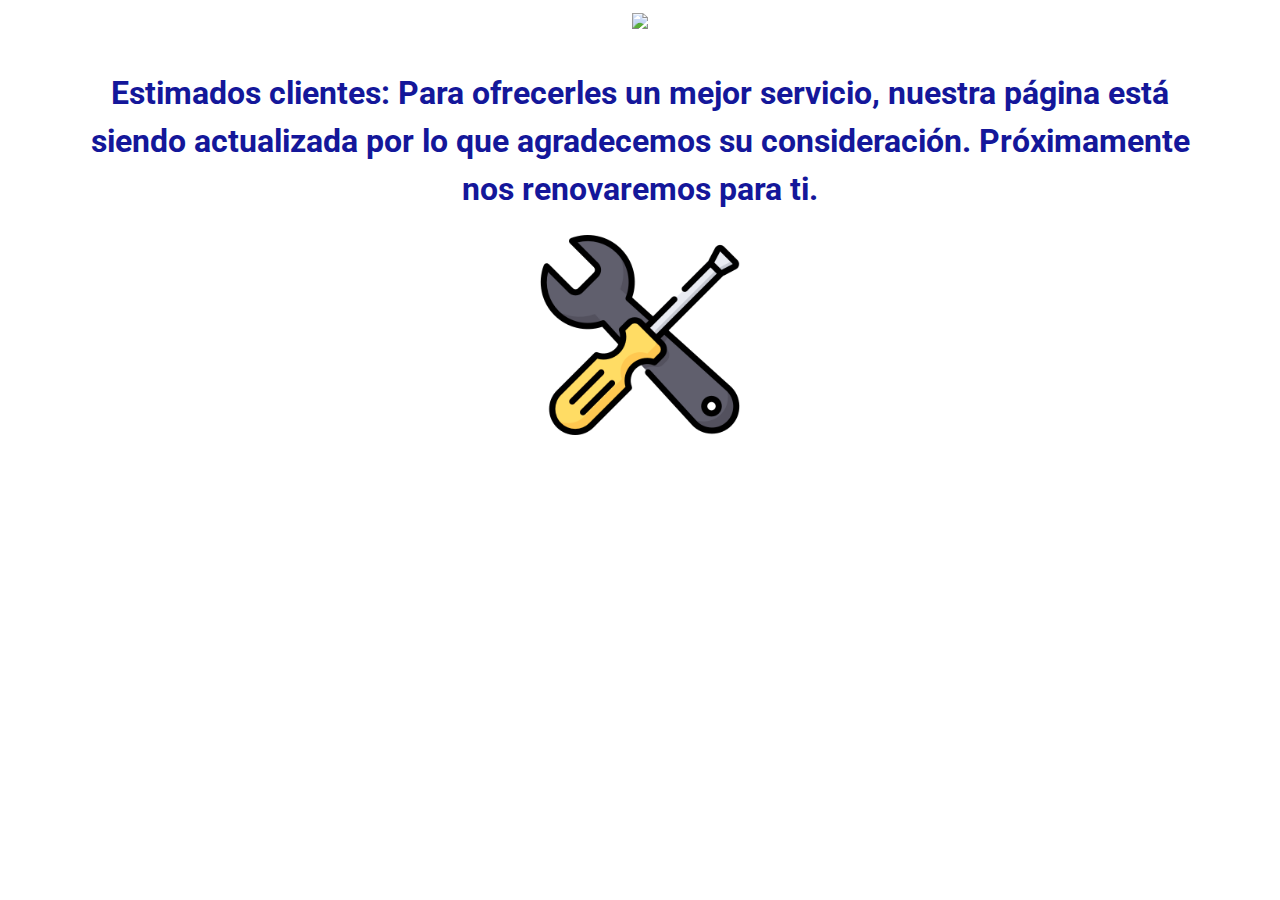
==== index.html @ 92d1f9e2 "habilitar pagina en construccion" ====
<!DOCTYPE html>
<html lang="en">
<head>
    <meta charset="UTF-8">
    <meta http-equiv="X-UA-Compatible" content="IE=edge">
    <meta name="viewport" content="width=device-width, initial-scale=1.0">
    <link rel="stylesheet" href="https://cdnjs.cloudflare.com/ajax/libs/normalize/7.0.0/normalize.min.css">

    <link rel="stylesheet" href="https://use.fontawesome.com/releases/v5.15.2/css/all.css"
        integrity="sha384-vSIIfh2YWi9wW0r9iZe7RJPrKwp6bG+s9QZMoITbCckVJqGCCRhc+ccxNcdpHuYu" crossorigin="anonymous">
    <link rel="preconnect" href="https://fonts.gstatic.com">
    <link href="https://fonts.googleapis.com/css2?family=Charmonman&family=Roboto:wght@100;300;400;900&display=swap"
        rel="stylesheet">
    <link rel="stylesheet" href="css/styles.css">
    <link rel="stylesheet" href="css/nosotros.css">
    <title>CONSERVA - Sitios en construccion</title>
</head>
<header>

   
</header>
<body>
    <div>
    </div>
    <div class="enconstruccion">
        <img src="img/menu_principal/logotipo-conserva.png">
        <h1>Estimados clientes: 
            Para ofrecerles un mejor servicio, nuestra página está siendo actualizada por lo que agradecemos su consideración. 
            Próximamente nos renovaremos para ti. 
            </h1>
        <img src="img/underconstruction.png" alt="underconstruction">
    </div>



</body>
</html>
---- css/styles.css ----
*,
*::before,
*::after {
    box-sizing: border-box;
}

/* Custom properties */
/* 
Fuentes:
Roboto 100, 300, 400 y 900
Charmonman normal
*/
@font-face {
    font-family: "Zapfino";
    src: url("/font/ZapfinoExtraLT-One.otf");
}

:root {
    --ff-primary: 'Roboto', sans-serif;
    --ff-secondary: 'Zapfino', cursive;
    --fw-thin: 100;
    --fw-regular: 300;
    --fw-semibold: 400;
    --fw-bold: 900;
    --clr-light: #fff;
    --clr-dark: #303030;
    --clr-accent: #005662;
    --clr-gris: #E6E6E6;
    --clr-azul: #14179A;
    --clr-rosa: #EC1E79;
    --clr-mujerespalabra: #EB6D49;
    --clr-conserva-tactiva: #F7921D;
    --clr-credito-individual: #ACC713;
    --clr-seguros: #662C91;
    --clr-grisnosotros: #4D4D4D;
    --fs-h1: 3rem;
    --fs-h2: 2.25rem;
    --fs-h3: 1.25rem;
    --fs-body: 1rem;
    --bs: 0.25em 0.25em 0.75em rgba(0, 0, 0, 0.25), 0.125em 0.125em 0.25em rgba(0, 0, 0, 0.15);
}
html {
    scroll-behavior: smooth;
}
/* General styles */
body {
    background: var(--clr-light);
    color: var(--clr-azul);
    margin: 0;
    font-family: var(--ff-primary);
    font-size: var(--fs-body);
    line-height: 1;
    
}

a {
    text-decoration: none;
    color: var(--clr-azul);
}
ul {
    list-style-type: none;
}
img {
    width: 100%;
}

/* Encabezado de logo y titulo*/
.logo-conserva {
    max-width: 600px;
    margin: auto;
    text-align: center;
}
.logo-conserva img {
    padding: 50px 20px 10px 20px;
}
.logo-conserva span { 
    color: var(--clr-rosa);
}

.mujeres-home-container {
    position: relative; 
}

.mujeres-home-baner {
    background-color: var( --clr-gris);
    display: flex;
    flex-wrap: wrap;
    justify-content: space-around;
    position: absolute;
    bottom: 15px;
    width: 100%;
    height: auto;
    background: rgba(230, 230,230, 0.5)
}

/* Cards de programas no financieros*/
.ficha-programa {
    display: flex;
    flex-direction: column;
    padding: 1px;
    text-align: center;
    align-items: center;
    
    width: 150px;
}

.ficha-programa img {
    width: 150px;
}

.ficha-programa-titulo {
    font-weight: var(--fw-bold);
    height: 3em;
}

.ficha-programa-cifra {
    font-size: var(--fs-h3);
    font-weight: var(--fw-bold);
    color: var(--clr-rosa);
    
}

/*  Productos -pagina inicio */

.promotor {
    display: flex;
    margin: 0 8em 0 8em;
}
.promotor img {
    height: 500px;
    width: auto;
}
.promotor-logo,
.promotor-parrafo {
    width: 50%;
    
}

.promotor-parrafo {
    text-align: center;
}
.promotor-parrafo #p1 {
    font-size: var(--fs-h2);
    margin-bottom: 2em;
}
.promotor-parrafo #p2 {
    font-size: var(--fs-h2);
    margin: 0;
}
.promotor-parrafo #p3 {
    font-size: var(--fs-h1);
    margin: 0;
}

span {
    font-weight: var(--fw-bold);
}

/* Producto(s) item */ 
.producto-item {
    position: relative;
    margin-top: -80px;
    
}
.producto-item #fondo{
    height: 300px;
    width: auto;
}
.producto-item #logo {
    width: 300px;
    position: absolute;
    top: 100px;
    left: 250px;
}


.producto-item .parrafo {
    position: absolute;
    max-width: 500px;
    top: 90px;
    left: 600px;
    font-weight: var(--fw-regular);
    
}


.parrafo-mini {
    display: flex;
    flex-direction: row;
}

.parrafo #span01{ color: var(--clr-mujerespalabra); }
.parrafo #span02{ color: var(--clr-conserva-tactiva); }
.parrafo #span03{ color: var(--clr-credito-individual); }
.parrafo #span04{ color: var(--clr-seguros); }

.parrafo-mini img {
    height: 40px;
    width: 70px;
    margin-left: 5px;
}

/* fin - productos -pagina inicio */

/* Contacto info  */
.contacto-container {
    display: flex;
    flex-wrap: wrap;  
    margin: 2em 2em 4em 2em;
    line-height: 1.5em;
}

.imagen-border {
    display: flex;
    position: relative;
    margin: 0px 5px 0 5px;
    border: 2px var(--clr-azul) solid;
    height: 170px;
    font-weight: var(--fw-regular);
}


.contacto-container #imagen-border01 {
    min-width: 290px;
}

.contacto-container #imagen-border02 {
    min-width: 250px;
}
.contacto-container #imagen-border03 {
    min-width: 390px;
}


.imagen-border .texto01 {
    padding: 10px 0 10px 20px;
    width: 180px;
}
.imagen-border .texto02 {
    padding: 10px 0 10px 20px;
    width: 120px;
}
.imagen-border .texto03 {
    padding: 5px 0 10px 20px;
    width: 250px;
}

.imagen-border img {
    position: absolute;
    left: 50%;
    z-index: -1;
    width: auto;
}

.imagen-border #imagen-callcenter {
    left: 66%;    
}

/* fin -> Contacto info*/



/* Footer */
.footer {
    background-color: var(--clr-gris);
    padding: 1em 1em;
    border-top: 4px var(--clr-azul) solid;
}

.footer-top,
.footer-navbar
{
    display: flex;
    justify-content: space-around;

}

.footer-bottom,
.social-container {
    text-align: center;
    line-height: 0.1;
    font-size: 14px;
    font-weight: var(--fw-bold);
    
}
.footer-bottom img {
    padding: 1em;
}

.logomini,
.sloganmini {
    height: 70px;
    width: auto;
    
}

.footer-navbar ul {
    display: flex;
    flex-wrap: wrap;
    justify-content: space-around;
    align-items: center;
}

.social-list__link:hover {
    opacity: 0.7;
}

.social-list {
    list-style: none;
    display: flex;
    justify-content: center;
    padding: 0;
    
}
.social-list__item {
    
    margin: 0 0.5em;
    line-height: 2em;
    font-weight: var(--fw-regular);
    
}
.social-list__link {
    padding: 0.1em
}
.politicaprivacidad {
    font-weight: var(--fw-regular);
    text-align: justify;
    margin: 0 4em 0 4em;
}

/*  footer */



/*  Menu deslizable */
.nav {
    position: fixed;
    background: var(--clr-gris);
    color: var(--clr-azul);
    top: 0;
    bottom: 0;
    left: 0;
    right: 0;
    z-index: 100;
    transform: translateX(100%);
    transition: transform 250ms cubic-bezier(0.5, 0, 0.5, 1);
}

.nav__list {
    list-style: none;
    display: flex;
    height: 100%;
    flex-direction: column;
    justify-content: space-around;
    align-items: center;
    margin: 0;
    padding: 0;
}

.nav__link {
    color: inherit;
    font-weight: var(--fw-regular);
    font-size: var(--fs-h2);
    text-decoration: none;
}

.nav__link:hover {
    color: white;
}

/* hamburguer*/
.nav-toggle {
    padding: 0.5em;
    background: transparent;
    border: 0;
    cursor: pointer;
    position: absolute;
    right: 2em;
    top: 2em;
    z-index: 1000;
}

.nav-open .nav {
    transform: translateX(0%)
}

.nav-open .nav-toggle {
    position: fixed;
}

.nav-open .hamburguer {
    transform: rotate(0.625turn);
}

.nav-open .hamburguer::before {
    transform: rotate(90deg) translateX(-6px);
}

.nav-open .hamburguer::after {
    opacity: 0;
}

.hamburguer {
    display: block;
    position: relative;
}

.hamburguer,
.hamburguer::before,
.hamburguer::after {
    background: var(--clr-azul);
    width: 3em;
    height: 5px;
    transition: transform 250ms ease-in-out;
}

.hamburguer::before,
.hamburguer::after {
    content: '';
    position: absolute;
    left: 0;
    right: 0;
}

.hamburguer::before {
    top: 8px;
}

.hamburguer::after {
    bottom: 8px;
}
/* end of hamburguer */


.enconstruccion {
    margin: 0 4em 0 4em;
    line-height: 3em;
    text-align: center;

}
.enconstruccion img {
    max-width: 200px;
    width: 100%;
}
---- css/nosotros.css ----
.nosotros {
    margin: 0 10em 0 10em;
}

.nosotros img {
    width: 150px;
}

.contenedorns {
    display: flex;
    align-items: center;
}
.logos-nosotros {
 
}
.texto-nosotros {
    margin-left: 2em;
}
.contenedorns .texto-nosotros .textodescripcion {
    font-weight: var(--fw-regular);
    color: var(--clr-grisnosotros);
    line-height: 1.3em;
    text-align: justify;
    margin-top: 0px;
}
.contenedorns .texto-nosotros .subtitulo {
    font-weight: var(--fw-bold);
    color: var(--clr-azul);
    margin-bottom: 0px;
}

.contenedorns .texto-nosotros .subtitulo2 {

    font-family: var(--ff-secondary);
    font-size: var(--fs-h1);
    color: var(--clr-grisnosotros);
    margin-bottom: 0.3em;
}
.historia {
    margin: 4em 8em 0em 10em;
    
}
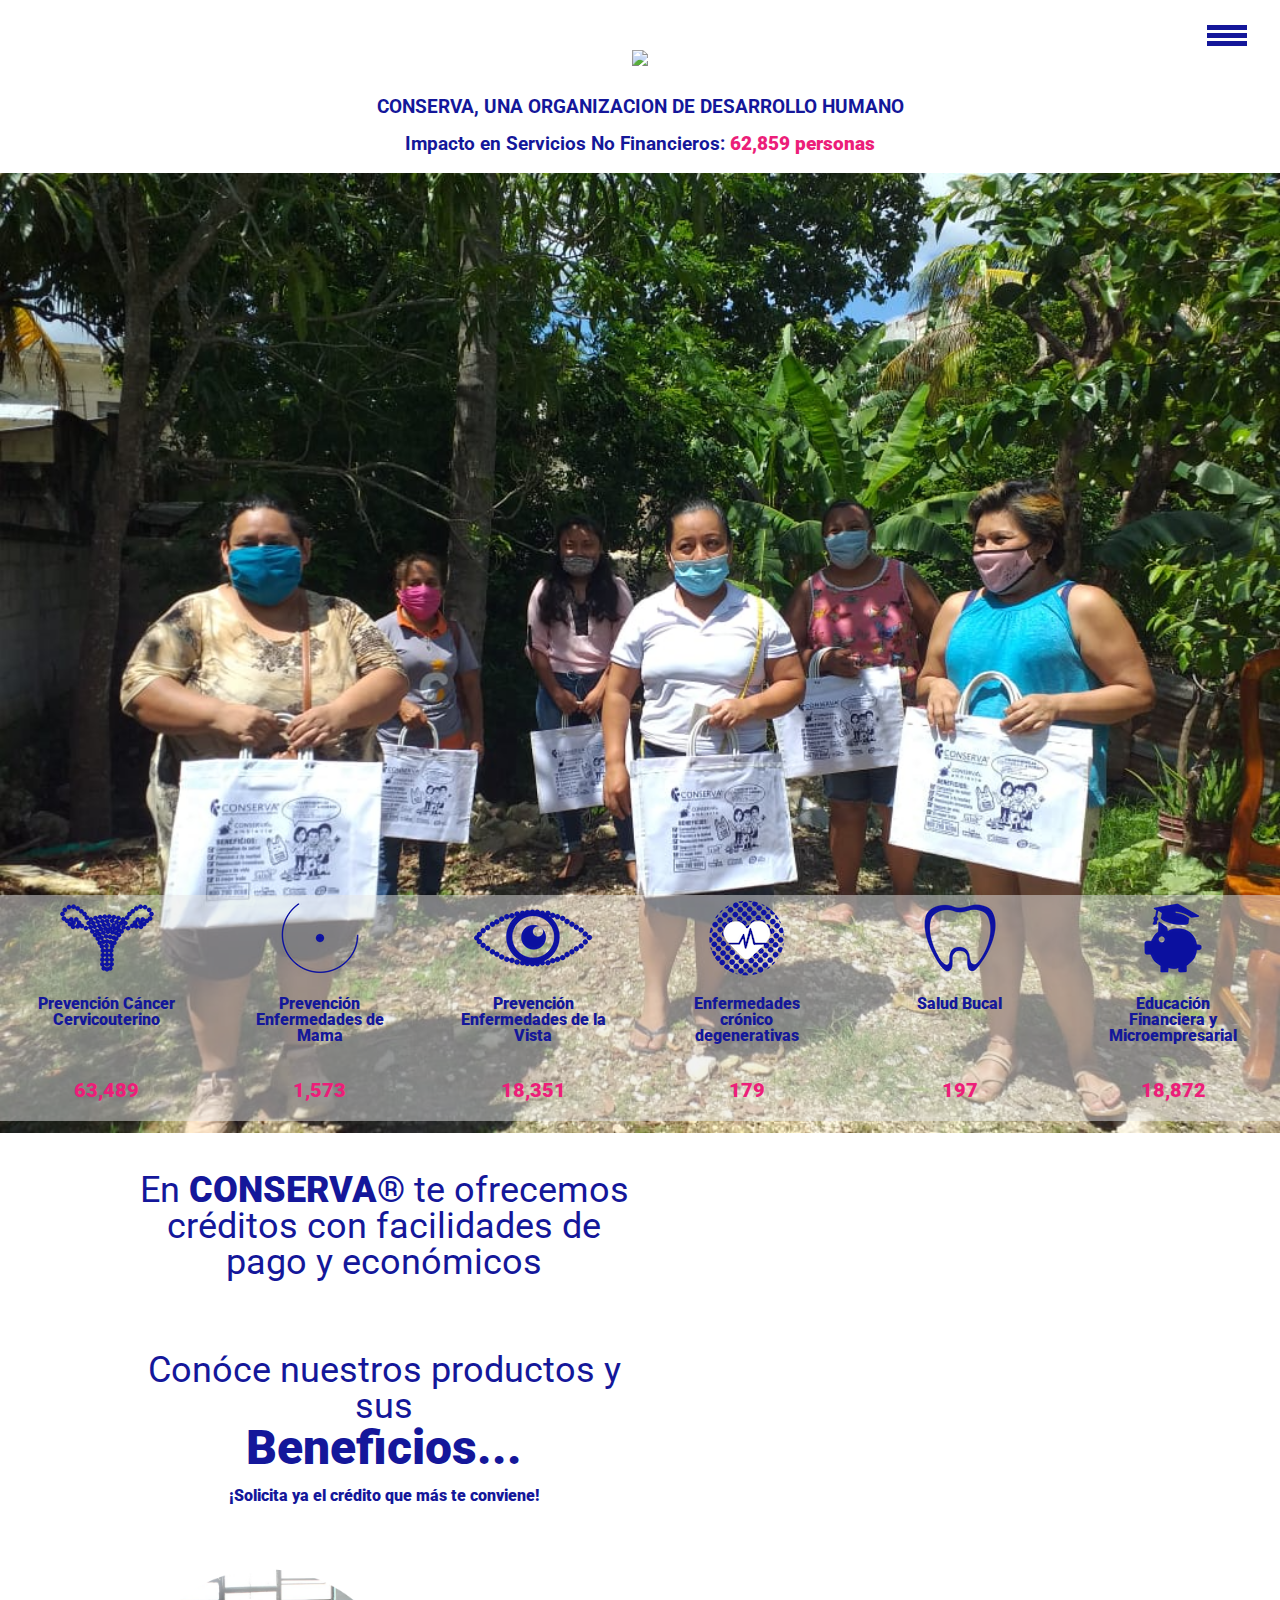
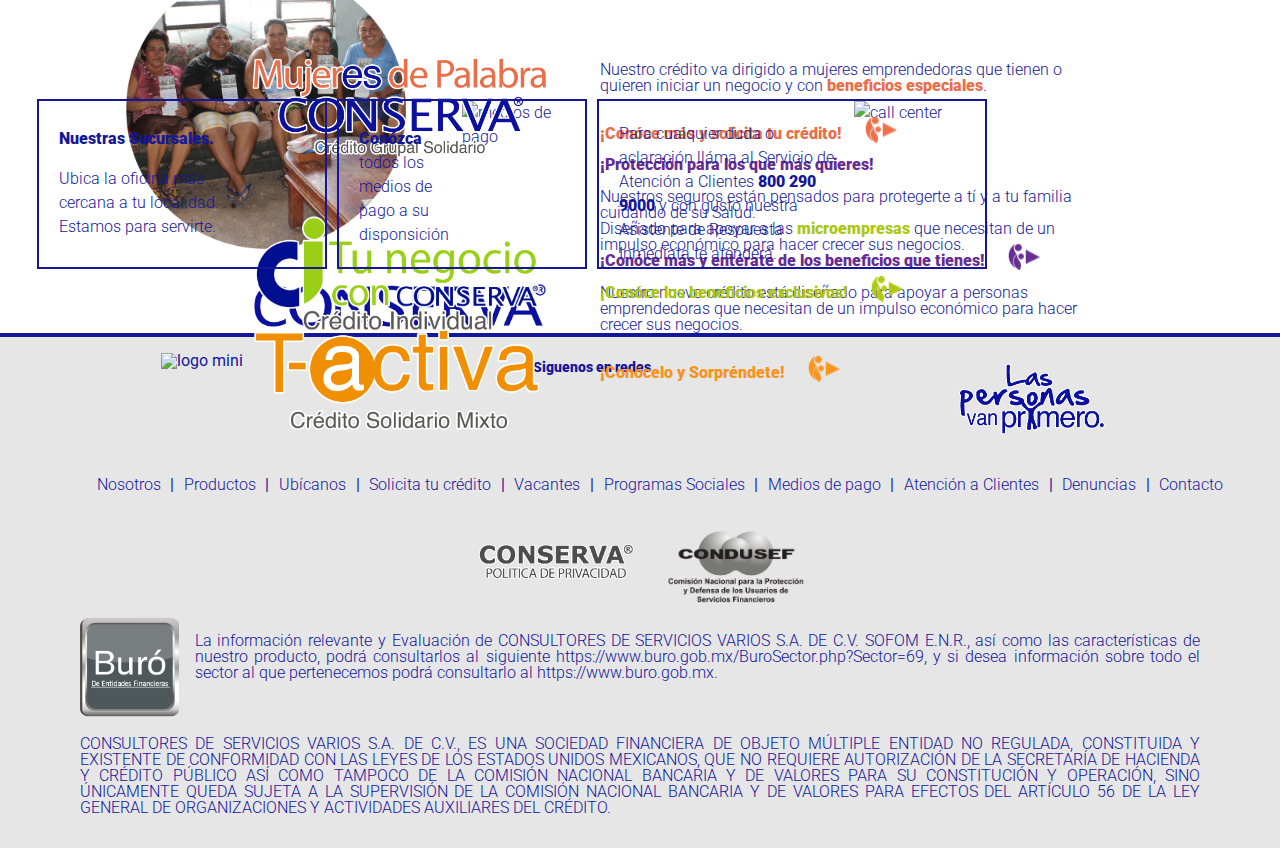
==== commit 6f680014: "correccion de logos condusef, buro y politica privacidad" ====
--- a/index.html
+++ b/index.html
@@ -1,9 +1,11 @@
 <!DOCTYPE html>
 <html lang="en">
+
 <head>
     <meta charset="UTF-8">
     <meta http-equiv="X-UA-Compatible" content="IE=edge">
     <meta name="viewport" content="width=device-width, initial-scale=1.0">
+
     <link rel="stylesheet" href="https://cdnjs.cloudflare.com/ajax/libs/normalize/7.0.0/normalize.min.css">
 
     <link rel="stylesheet" href="https://use.fontawesome.com/releases/v5.15.2/css/all.css"
@@ -12,26 +14,282 @@
     <link href="https://fonts.googleapis.com/css2?family=Charmonman&family=Roboto:wght@100;300;400;900&display=swap"
         rel="stylesheet">
     <link rel="stylesheet" href="css/styles.css">
-    <link rel="stylesheet" href="css/nosotros.css">
-    <title>CONSERVA - Sitios en construccion</title>
+    <title>CONSERVA</title>
 </head>
 <header>
 
-   
+    <button class="nav-toggle" aria-label="toggle navigation">
+        <span class="hamburguer"></span>
+    </button>
+
+    <nav class="nav">
+        <ul class="nav__list">
+            <a href="/index.html"><img class="logomini" src="img/menu_principal/logotipo-conserva.png"></a>
+            <li class="nav__item"><a href="/nosotros.html" id="" class="nav__link">Nosotros</a></li>
+            <li class="nav__item"><a href="/productos.html" id="" class="nav__link">Productos</a></li>
+            <li class="nav__item"><a href="#ubicanos" id="" class="nav__link">Ubícanos</a></li>
+            <li class="nav__item"><a href="#solicitacredito" id="" class="nav__link">Solicita tu crédito</a></li>
+            <li class="nav__item"><a href="#vacantes" id="" class="nav__link">Vacantes</a></li>
+            <li class="nav__item"><a href="#programasociales" id="" class="nav__link">Programas Sociales</a></li>
+            <li class="nav__item"><a href="#mediospago" id="" class="nav__link">Medios de pago</a></li>
+            <li class="nav__item"><a href="#atencionclientes" id="" class="nav__link">Atención a Clientes</a></li>
+            <li class="nav__item"><a href="#denuncias" id="" class="nav__link">Denuncias</a></li>
+            <li class="nav__item"><a href="#contacto" id="" class="nav__link">Contacto</a></li>
+        </ul>
+    </nav>
+
 </header>
+
 <body>
-    <div>
-    </div>
-    <div class="enconstruccion">
+    <div class="logo-conserva">
         <img src="img/menu_principal/logotipo-conserva.png">
-        <h1>Estimados clientes: 
-            Para ofrecerles un mejor servicio, nuestra página está siendo actualizada por lo que agradecemos su consideración. 
-            Próximamente nos renovaremos para ti. 
-            </h1>
-        <img src="img/underconstruction.png" alt="underconstruction">
-    </div>
-
-
-
+        <h3>CONSERVA, UNA ORGANIZACION DE DESARROLLO HUMANO</h3>
+        <h3>Impacto en Servicios No Financieros: <span>62,859 personas</span></h3>
+    </div>
+
+    <div class="mujeres-home-container">
+
+        <img src="img/menu_principal/mujeres-home.png">
+
+        <div class="mujeres-home-baner">
+            <div class="ficha-programa">
+                <img src="img/menu_principal/iconos/icono1.png" alt="icono">
+                <p class="ficha-programa-titulo">Prevención Cáncer Cervicouterino</p>
+                <p class="ficha-programa-cifra">63,489</p>
+            </div>
+
+            <div class="ficha-programa">
+                <img src="img/menu_principal/iconos/icono2.png" alt="icono">
+                <p class="ficha-programa-titulo">Prevención Enfermedades de Mama</p>
+                <p class="ficha-programa-cifra">1,573</p>
+            </div>
+
+            <div class="ficha-programa">
+                <img src="img/menu_principal/iconos/icono3.png" alt="icono">
+                <p class="ficha-programa-titulo">Prevención Enfermedades de la Vista</p>
+                <p class="ficha-programa-cifra">18,351</p>
+            </div>
+
+            <div class="ficha-programa">
+                <img src="img/menu_principal/iconos/icono4.png" alt="icono">
+                <p class="ficha-programa-titulo">Enfermedades crónico degenerativas</p>
+                <p class="ficha-programa-cifra">179</p>
+            </div>
+
+            <div class="ficha-programa">
+                <img src="img/menu_principal/iconos/icono5.png" alt="icono">
+                <p class="ficha-programa-titulo">Salud Bucal</p>
+                <p class="ficha-programa-cifra">197</p>
+            </div>
+
+            <div class="ficha-programa">
+                <img src="img/menu_principal/iconos/icono6.png" alt="icono">
+                <p class="ficha-programa-titulo">Educación Financiera y Microempresarial</p>
+                <p class="ficha-programa-cifra">18,872</p>
+            </div>
+
+        </div>
+    </div>
+
+
+    <div class="productos">
+
+        <!-- Logo del promotor y el texto con diferentes formatos -->
+        <div class="promotor" id="productos">
+            <img src="img/menu_principal/promotor.png" alt="" class="promotor-logo">
+            <div class="promotor-parrafo">
+                <p id="p1">En <span>CONSERVA®</span> te ofrecemos créditos con facilidades de pago y económicos</p>
+                <p id="p2">Conóce nuestros productos y sus</p>
+                <p id="p3"><span>Beneficios...</span></p>
+                <p id="p4"><span>¡Solicita ya el crédito que más te conviene!</span></p>
+            </div>
+        </div>
+
+        <div class="producto-item">
+            <img src="img/menu_principal/mujeres-de-palabra.png" alt="" id="fondo">
+            <img src="img/menu_principal/logo-mujeresdepalabra.png" alt="" id="logo">
+            <div class="parrafo">
+                <p>Nuestro crédito va dirigido a mujeres emprendedoras que tienen o quieren iniciar un negocio y con
+                    <span id="span01">beneficios especiales</span>.
+                </p>
+                <div class="parrafo-mini">
+                    <p><span id="span01">¡Conóce más y solicita tu crédito!</span></p>
+                    <img src="img/menu_principal/iconos/icono_mp.png" alt="">
+                </div>
+
+            </div>
+
+        </div>
+        <div class="producto-item">
+            <img src="img/menu_principal/conserva-t-activa.png" alt="" id="fondo">
+            <img src="img/menu_principal/logo-conserva-tactiva.png" alt="" id="logo">
+            <div class="parrafo">
+                <p>Nuestro nuevo crédito está diseñado para apoyar a personas emprendedoras que necesitan de un impulso
+                    económico para hacer crecer sus negocios.</p>
+                <div class="parrafo-mini">
+                    <p><span id="span02">¡Conócelo y Sorpréndete!</span></p>
+                    <img src="img/menu_principal/iconos/icono_tactiva.png" alt="">
+                </div>
+
+            </div>
+
+        </div>
+        <div class="producto-item">
+            <img src="img/menu_principal/credito-individual.png" alt="" id="fondo">
+            <img src="img/menu_principal/logo-credito-individual.png" alt="" id="logo">
+            <div class="parrafo">
+                <p>Diseñado para apoyar a las <span id="span03">microempresas</span> que necesitan de un impulso
+                    económico para hacer crecer sus negocios.</p>
+                <div class="parrafo-mini">
+                    <p><span id="span03">¡Conóce los beneficios exclusivos!</span></p>
+                    <img src="img/menu_principal/iconos/icono_ci.png" alt="">
+                </div>
+
+            </div>
+
+        </div>
+        <div class="producto-item">
+            <img src="img/menu_principal/seguros.png" alt="" id="fondo">
+            <img src="img/menu_principal/logo-proteccion-conserva.png" alt="" id="logo">
+            <div class="parrafo">
+                <p><span id="span04">¡Protección para los que más quieres!</span></p>
+                <p>Nuestros seguros están pensados para protegerte a tí y a tu familia cuidando de su Salud.</p>
+                <div class="parrafo-mini">
+                    <p><span id="span04">¡Conóce más y entérate de los beneficios que tienes!</span></p>
+                    <img src="img/menu_principal/iconos/icono_seguro.png" alt="">
+                </div>
+
+            </div>
+
+        </div>
+
+    </div>
+
+    <div class="contacto-container">
+        <div class="imagen-border" id="imagen-border01">
+            <div class="texto01">
+                <p><span>Nuestras Sucursales.</span> </p>
+                <p>Ubica la oficina más cercana a tu localidad. Estamos para servirte.</p>
+            </div>
+            <img class="imagen" src="img/menu_principal/sucursales.png" alt="sucursales">
+        </div>
+
+        <div class="imagen-border" id="imagen-border02">
+            <div class="texto02">
+                <p><span>Conózca</span> todos los medios de pago a su disponsición</p>
+            </div>
+            <img src="img/menu_principal/medios-pago.png" alt="medios de pago">
+        </div>
+
+        <div class="imagen-border" id="imagen-border03">
+            <div class="texto03">
+                <p>Para cualquier duda o aclaración lláma al Servicio de Atención a
+                    Clientes <span>800 290 9000</span>
+                    y con gusto nuestra Asistente de Respuesta Inmediata
+                    te atenderá.</p>
+            </div>
+            <img src="img/menu_principal/call-center.png" alt="call center" id="imagen-callcenter">
+        </div>
+
+    </div>
+
+
+    <footer class="footer">
+
+        <div class="footer-top">
+
+            <img src="img/menu_principal/logotipo-conserva.png" alt="logo mini" class="logomini">
+
+            <div class="social-container">
+                <p>Siguenos en redes</p>
+                <ul class="social-list">
+
+                    <li class="social-list__item">
+                        <a href="https://google.com/" class="social-list__link">
+                            <i class="fab fa-facebook fa-2x"></i>
+                        </a>
+                    </li>
+
+                    <li class="social-list__item">
+                        <a href="https://google.com/" class="social-list__link">
+                            <i class="fab fa-youtube fa-2x"></i>
+                        </a>
+                    </li>
+
+                    <li class="social-list__item">
+                        <a href="https://google.com/" class="social-list__link">
+                            <i class="fab fa-whatsapp fa-2x"></i>
+                        </a>
+                    </li>
+
+
+                    <li class="social-list__item">
+                        <a href="https://google.com/" class="social-list__link">
+                            <i class="fab fa-linkedin fa-2x"></i>
+                        </a>
+                    </li>
+
+                </ul>
+
+            </div>
+
+            <img src="img/menu_principal/slogan.png" alt="las personas van primero" class="sloganmini">
+        </div>
+
+        <div class="footer-navbar">
+            <nav>
+                <ul>
+                    <li class="social-list__item"><a href="/nosotros.html" class="social-list__link">Nosotros</a></li>|
+                    <li class="social-list__item"><a href="/productos.html" class="social-list__link">Productos</a></li>
+                    |
+                    <li class="social-list__item"><a href="/index.html" class="social-list__link">Ubícanos</a></li>|
+                    <li class="social-list__item"><a href="/index.html" class="social-list__link">Solicita tu
+                            crédito</a></li>|
+                    <li class="social-list__item"><a href="/index.html" class="social-list__link">Vacantes</a></li>|
+                    <li class="social-list__item"><a href="/index.html" class="social-list__link">Programas Sociales</a>
+                    </li>|
+                    <li class="social-list__item"><a href="/index.html" class="social-list__link">Medios de pago</a>
+                    </li>|
+                    <li class="social-list__item"><a href="/index.html" class="social-list__link">Atención a
+                            Clientes</a></li>|
+                    <li class="social-list__item"><a href="/index.html" class="social-list__link">Denuncias</a></li>|
+                    <li class="social-list__item"><a href="/index.html" class="social-list__link">Contacto</a></li>
+                </ul>
+            </nav>
+        </div>
+
+        <div class="footer-bottom">
+            <a href="/politica-privacidad.pdf" target="_blank"><img
+                    src="img/menu_principal/conserva-politica-privacidad.png" alt="" class="logomini"></a>
+            <a href="https://www.condusef.gob.mx/" target="_blank"><img src="img/menu_principal/condusef.png" alt=""
+                    class="logomini"></a>
+        </div>
+
+        <div class="politicaprivacidad">
+
+            <div class="buroinfo">
+                <a href="https://www.buro.gob.mx/index.php" target="_blank"><img src="img/menu_principal/buro.png" class="logomini"></a>
+                <p>
+                    La información relevante y Evaluación de CONSULTORES DE SERVICIOS VARIOS S.A. DE C.V. SOFOM E.N.R.,
+                    así
+                    como las características de nuestro producto, podrá consultarlos al siguiente <a href="https://www.buro.gob.mx/BuroSector.php?Sector=69" target="_blank">https://www.buro.gob.mx/BuroSector.php?Sector=69</a>,
+                     y si desea información sobre todo el sector al que pertenecemos podrá consultarlo al <a href="https://www.buro.gob.mx" target="_blank">https://www.buro.gob.mx</a>.
+                </p>
+
+            </div>
+            <p>
+                CONSULTORES DE SERVICIOS VARIOS S.A. DE C.V., ES UNA SOCIEDAD FINANCIERA DE OBJETO MÚLTIPLE ENTIDAD NO
+                REGULADA, CONSTITUIDA Y EXISTENTE DE CONFORMIDAD CON LAS LEYES DE LOS ESTADOS UNIDOS MEXICANOS, QUE NO
+                REQUIERE AUTORIZACIÓN DE LA SECRETARÍA DE HACIENDA Y CRÉDITO PÚBLICO ASÍ COMO TAMPOCO DE LA COMISIÓN
+                NACIONAL BANCARIA Y DE VALORES PARA SU CONSTITUCIÓN Y OPERACIÓN, SINO ÚNICAMENTE QUEDA SUJETA A LA
+                SUPERVISIÓN DE LA COMISIÓN NACIONAL BANCARIA Y DE VALORES PARA EFECTOS DEL ARTÍCULO 56 DE LA LEY GENERAL
+                DE ORGANIZACIONES Y ACTIVIDADES AUXILIARES DEL CRÉDITO.
+            </p>
+        </div>
+    </footer>
+
+
+    <script src="js/index.js"></script>
 </body>
+
 </html>--- a/css/styles.css
+++ b/css/styles.css
@@ -289,9 +289,8 @@
 
 .logomini,
 .sloganmini {
-    height: 70px;
+    height: 100px;
     width: auto;
-    
 }
 
 .footer-navbar ul {
@@ -327,6 +326,15 @@
     text-align: justify;
     margin: 0 4em 0 4em;
 }
+
+.buroinfo {
+    display: flex;
+}
+.buroinfo img {
+    margin-right: 1em;  
+}
+
+
 
 /*  footer */
 
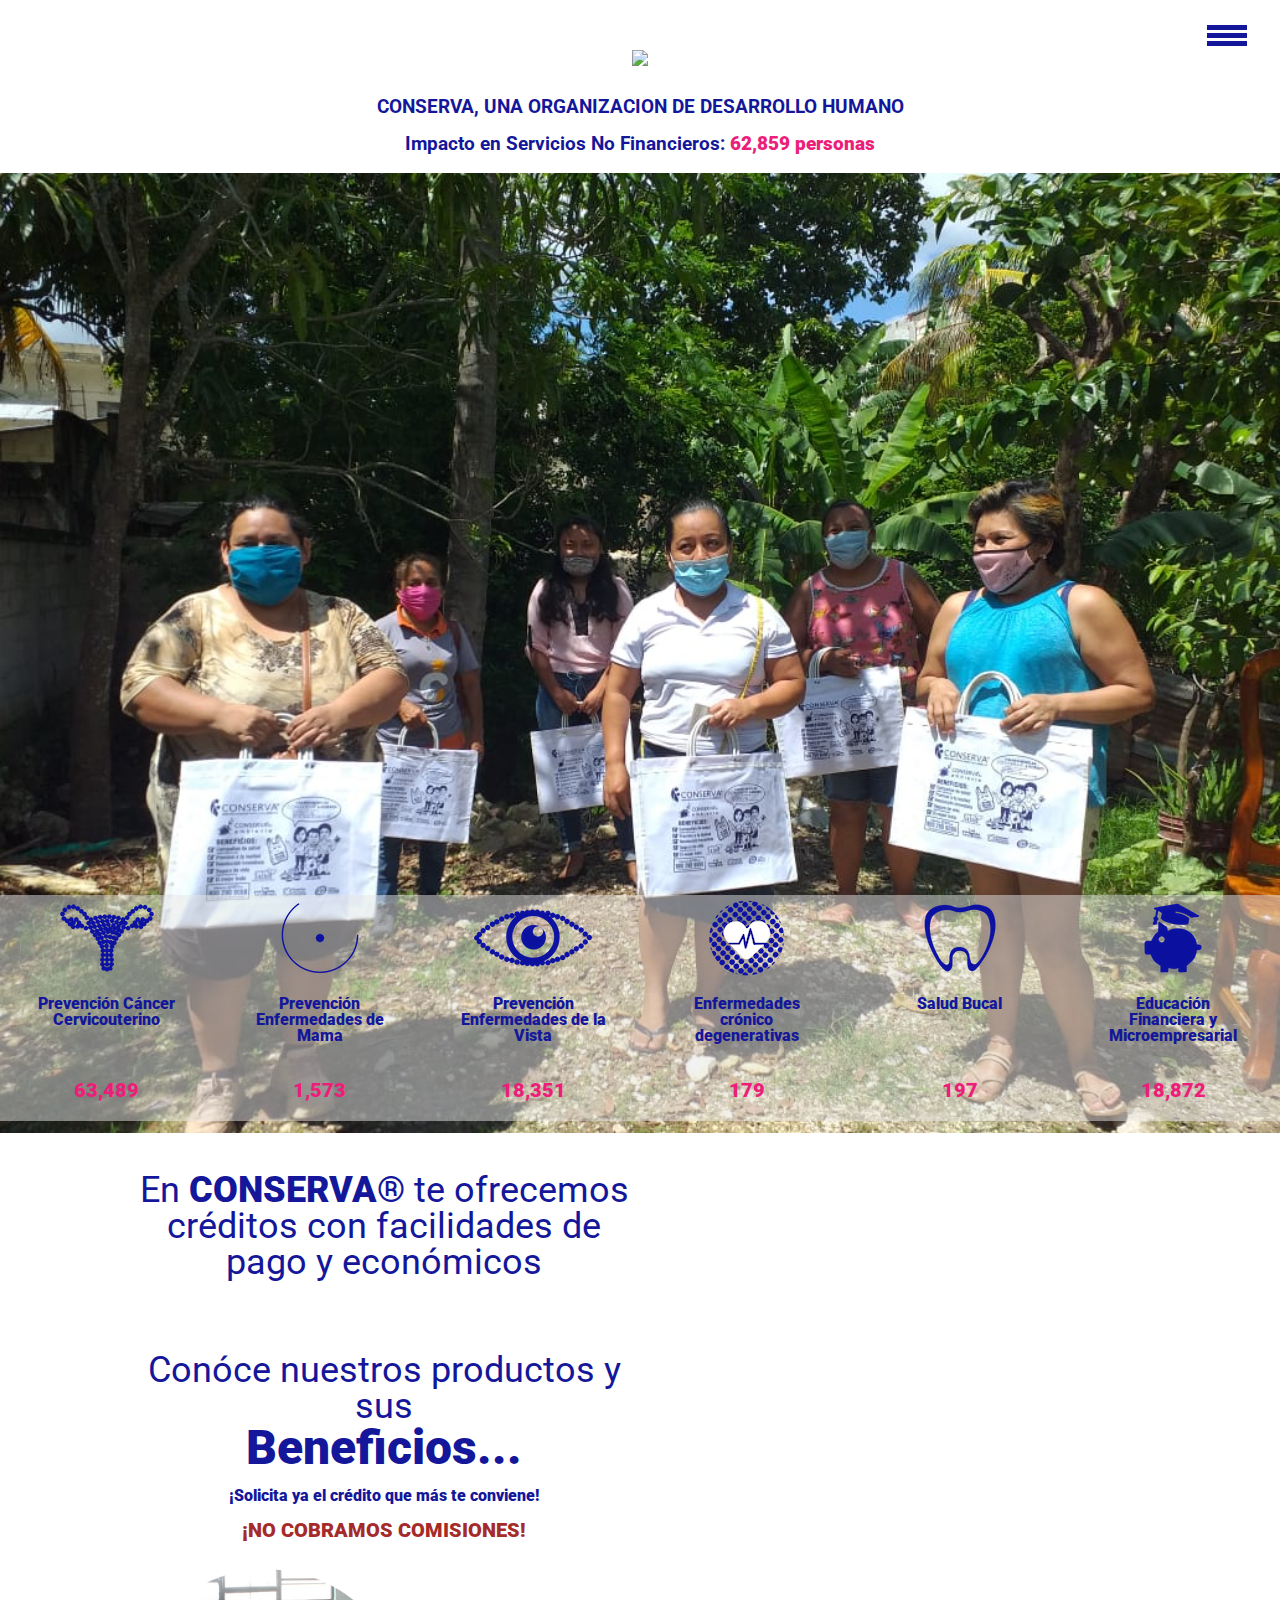
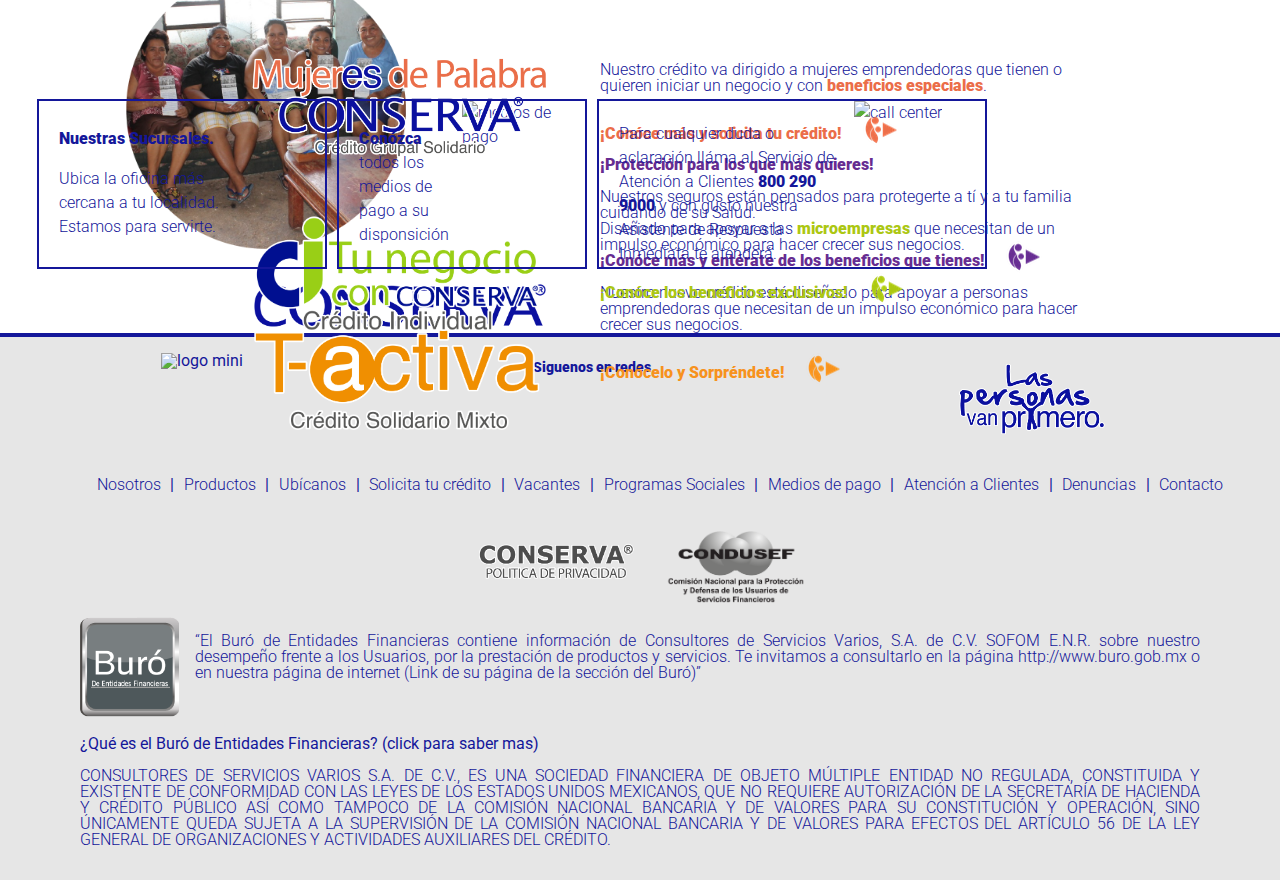
==== commit 6a9bdfa4: "seccion acerca de buro entidad financiera calificacion conserva" ====
--- a/index.html
+++ b/index.html
@@ -102,6 +102,7 @@
                 <p id="p2">Conóce nuestros productos y sus</p>
                 <p id="p3"><span>Beneficios...</span></p>
                 <p id="p4"><span>¡Solicita ya el crédito que más te conviene!</span></p>
+                <p id="p5"><span>¡NO COBRAMOS COMISIONES!</span></p>
             </div>
         </div>
 
@@ -270,13 +271,15 @@
             <div class="buroinfo">
                 <a href="https://www.buro.gob.mx/index.php" target="_blank"><img src="img/menu_principal/buro.png" class="logomini"></a>
                 <p>
-                    La información relevante y Evaluación de CONSULTORES DE SERVICIOS VARIOS S.A. DE C.V. SOFOM E.N.R.,
-                    así
-                    como las características de nuestro producto, podrá consultarlos al siguiente <a href="https://www.buro.gob.mx/BuroSector.php?Sector=69" target="_blank">https://www.buro.gob.mx/BuroSector.php?Sector=69</a>,
-                     y si desea información sobre todo el sector al que pertenecemos podrá consultarlo al <a href="https://www.buro.gob.mx" target="_blank">https://www.buro.gob.mx</a>.
+                    “El Buró de Entidades Financieras contiene información de Consultores de
+                    Servicios Varios, S.A. de C.V. SOFOM E.N.R. sobre nuestro desempeño frente a los Usuarios, por la
+                    prestación de productos y servicios. Te invitamos a consultarlo en la página
+                    http://www.buro.gob.mx o en nuestra página de internet (Link de su página de la sección del
+                    Buró)”
                 </p>
-
-            </div>
+                
+            </div>
+            <p id="buro-entidades-link"><a href="/buro-entidades-financieras.html" target="_blank">¿Qué es el Buró de Entidades Financieras? (click para saber mas)</a></p>
             <p>
                 CONSULTORES DE SERVICIOS VARIOS S.A. DE C.V., ES UNA SOCIEDAD FINANCIERA DE OBJETO MÚLTIPLE ENTIDAD NO
                 REGULADA, CONSTITUIDA Y EXISTENTE DE CONFORMIDAD CON LAS LEYES DE LOS ESTADOS UNIDOS MEXICANOS, QUE NO
--- a/css/styles.css
+++ b/css/styles.css
@@ -151,6 +151,11 @@
     font-size: var(--fs-h1);
     margin: 0;
 }
+.promotor-parrafo #p5 {
+    font-size: var(--fs-h3);
+    margin: 0;
+    color:brown
+}
 
 span {
     font-weight: var(--fw-bold);
@@ -325,8 +330,11 @@
     font-weight: var(--fw-regular);
     text-align: justify;
     margin: 0 4em 0 4em;
-}
-
+    
+}
+.politicaprivacidad #buro-entidades-link {
+    font-weight: var(--fw-semibold);
+}
 .buroinfo {
     display: flex;
 }
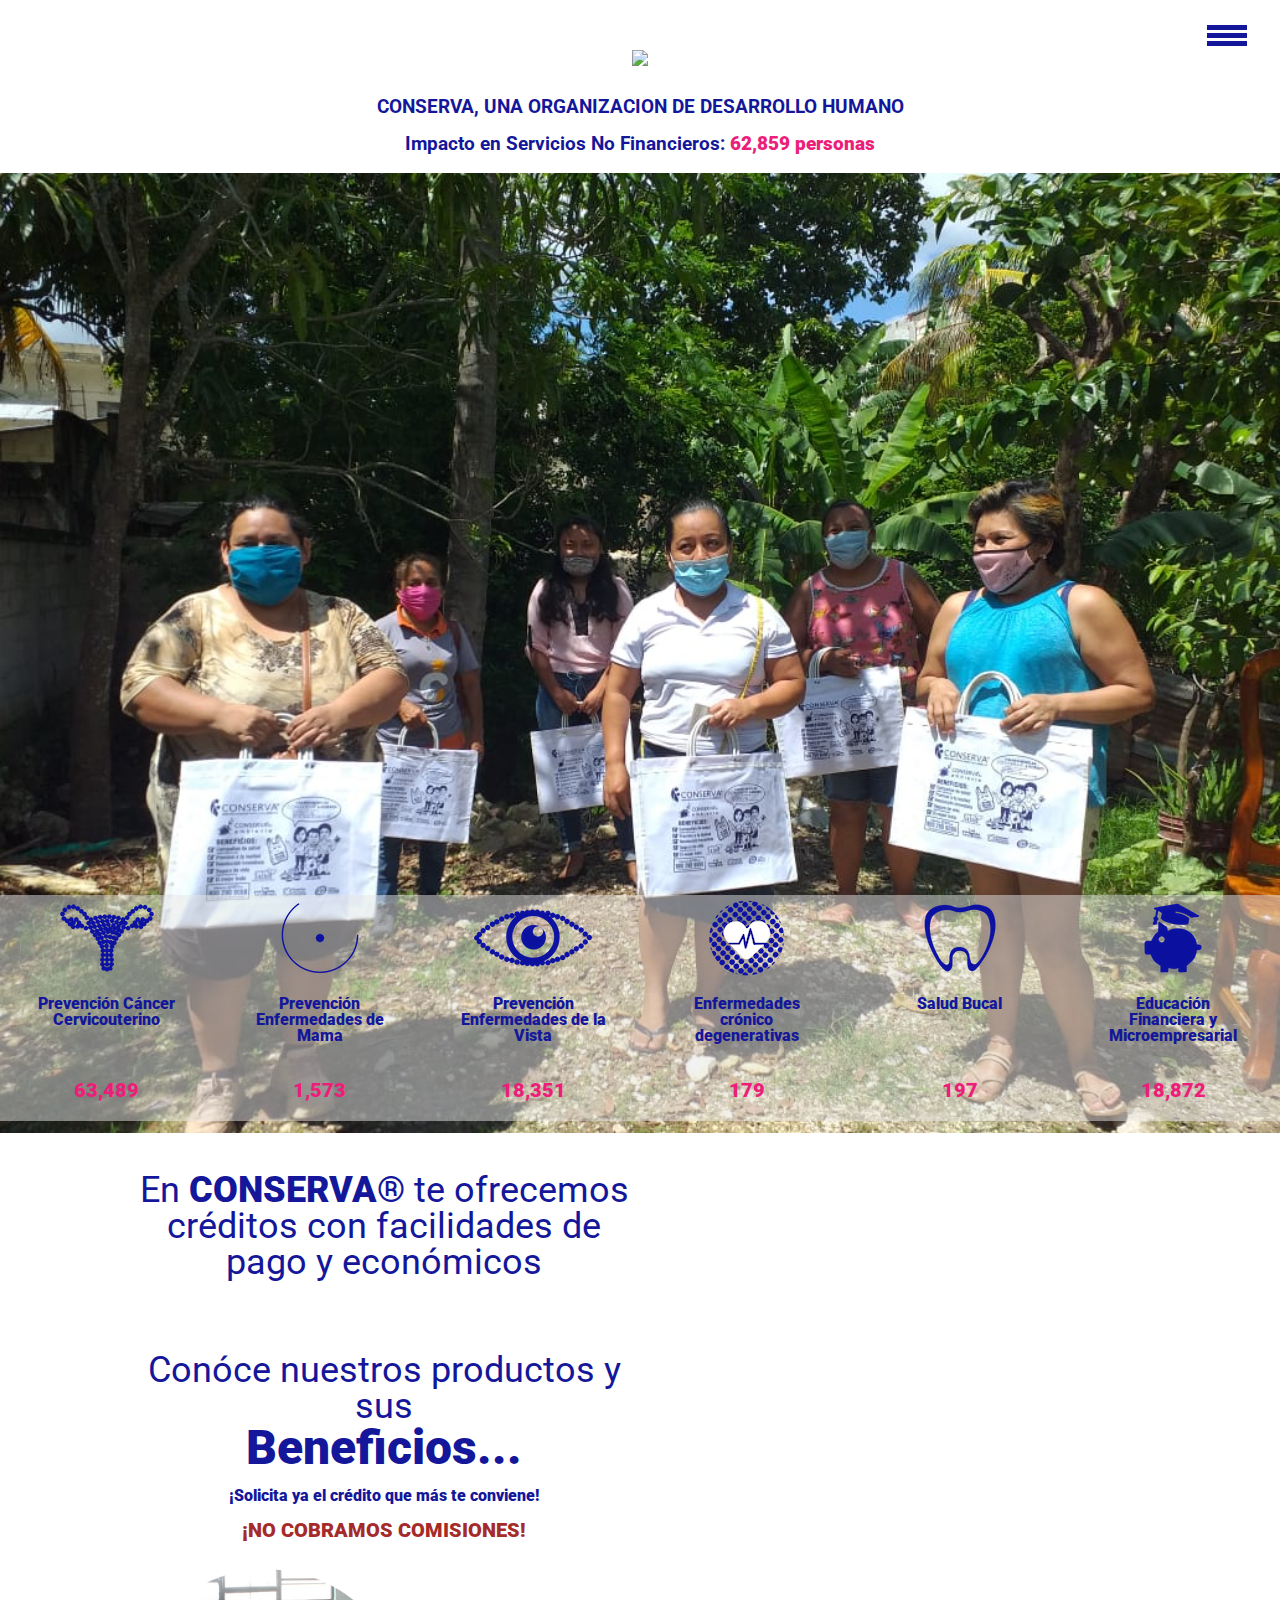
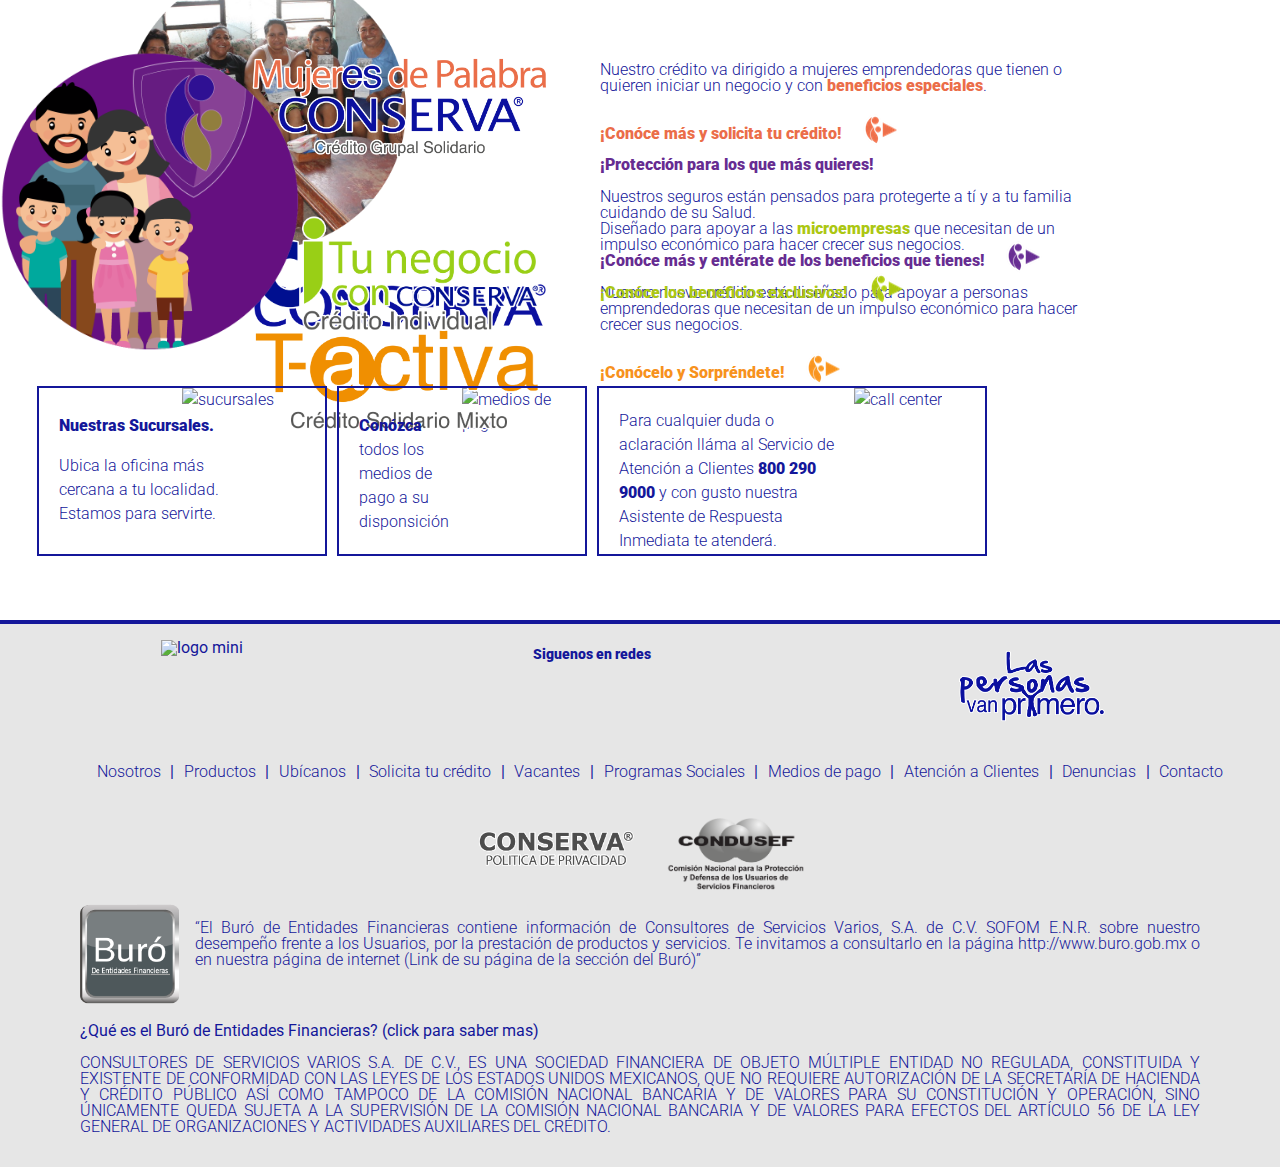
==== commit 5b2bedae: "minor progress" ====
--- a/index.html
+++ b/index.html
@@ -115,7 +115,9 @@
                 </p>
                 <div class="parrafo-mini">
                     <p><span id="span01">¡Conóce más y solicita tu crédito!</span></p>
-                    <img src="img/menu_principal/iconos/icono_mp.png" alt="">
+                    <a href="productos.html#producto-mujeres-depalabra">
+                        <img src="img/menu_principal/iconos/icono_mp.png" alt="">
+                    </a>
                 </div>
 
             </div>
@@ -129,7 +131,9 @@
                     económico para hacer crecer sus negocios.</p>
                 <div class="parrafo-mini">
                     <p><span id="span02">¡Conócelo y Sorpréndete!</span></p>
-                    <img src="img/menu_principal/iconos/icono_tactiva.png" alt="">
+                    <a href="productos.html#producto-conserva-tactiva">
+                        <img src="img/menu_principal/iconos/icono_tactiva.png" alt="">
+                    </a>
                 </div>
 
             </div>
@@ -143,7 +147,9 @@
                     económico para hacer crecer sus negocios.</p>
                 <div class="parrafo-mini">
                     <p><span id="span03">¡Conóce los beneficios exclusivos!</span></p>
-                    <img src="img/menu_principal/iconos/icono_ci.png" alt="">
+                    <a href="productos.html#producto-credito-individual">
+                        <img src="img/menu_principal/iconos/icono_ci.png" alt="">
+                    </a>
                 </div>
 
             </div>
@@ -157,7 +163,9 @@
                 <p>Nuestros seguros están pensados para protegerte a tí y a tu familia cuidando de su Salud.</p>
                 <div class="parrafo-mini">
                     <p><span id="span04">¡Conóce más y entérate de los beneficios que tienes!</span></p>
-                    <img src="img/menu_principal/iconos/icono_seguro.png" alt="">
+                    <a href="productos.html#producto-proteccion-conserva">
+                        <img src="img/menu_principal/iconos/icono_seguro.png" alt="">
+                    </a>
                 </div>
 
             </div>
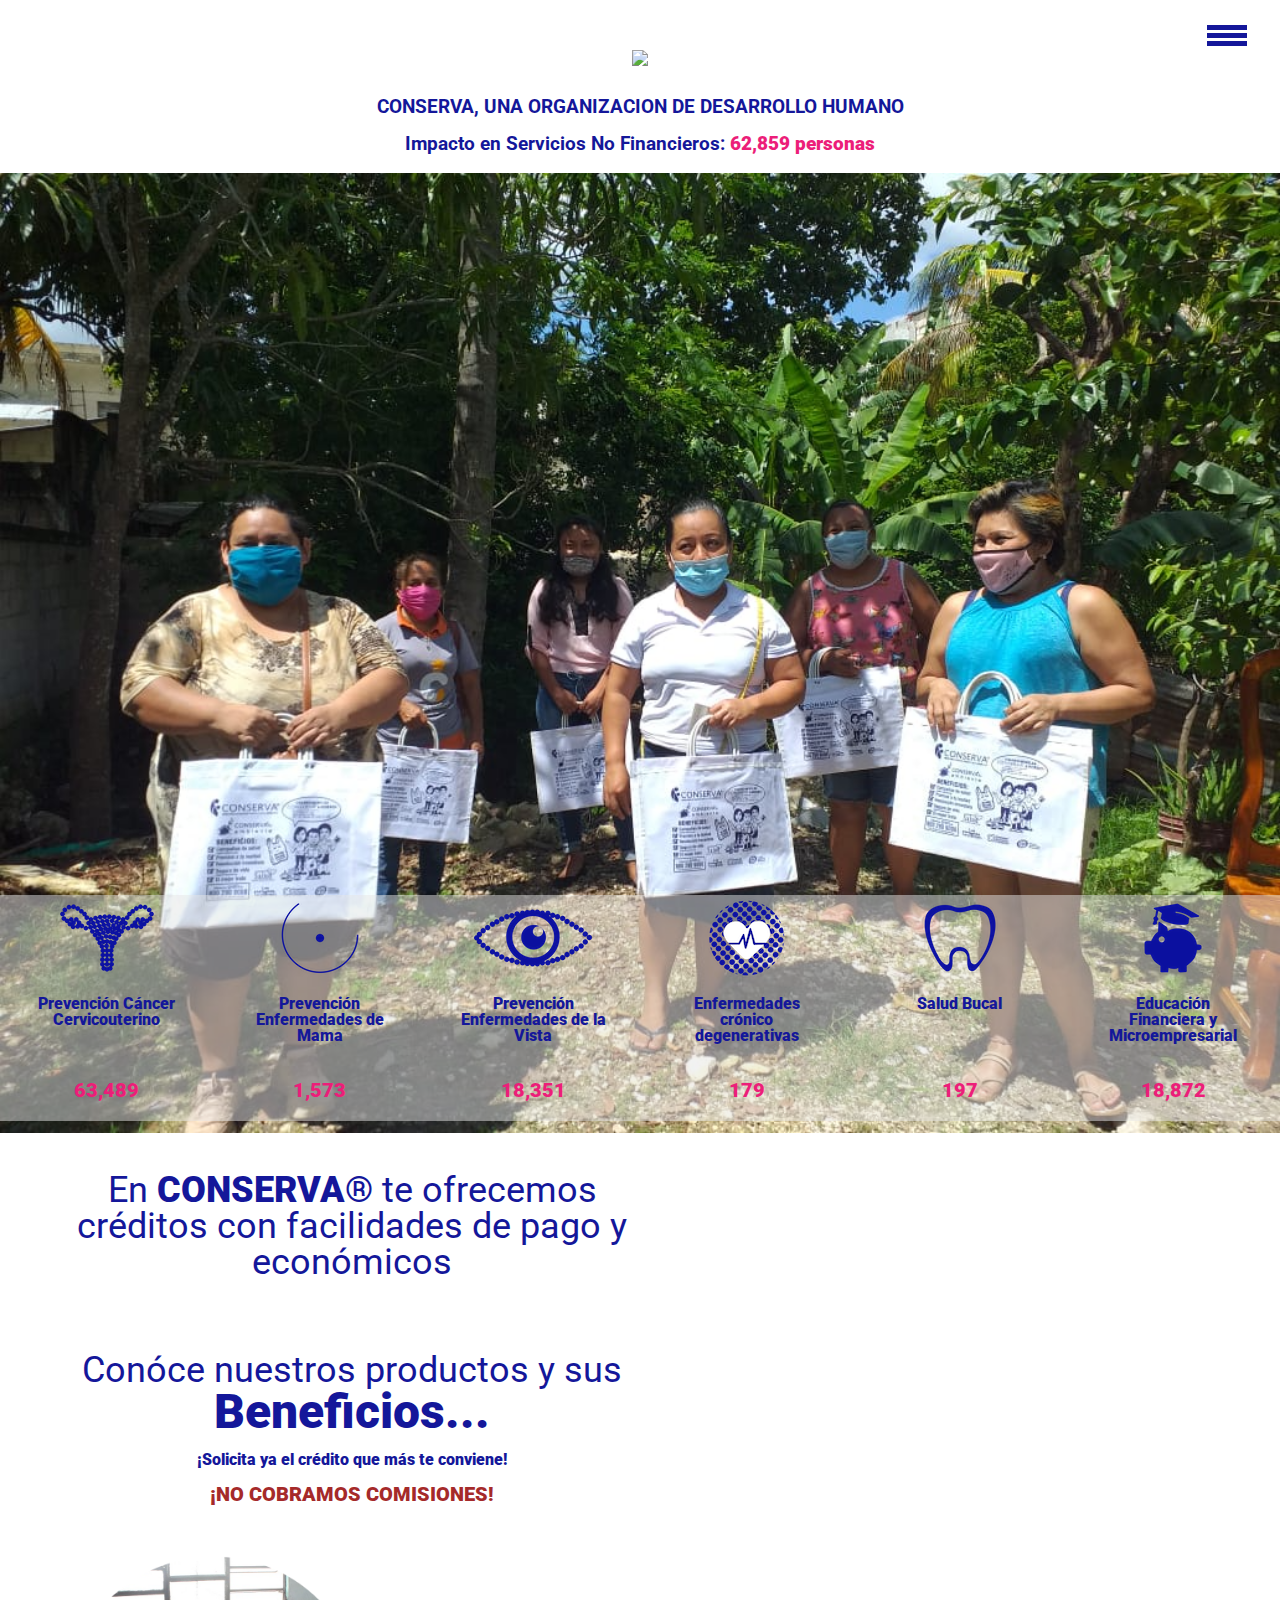
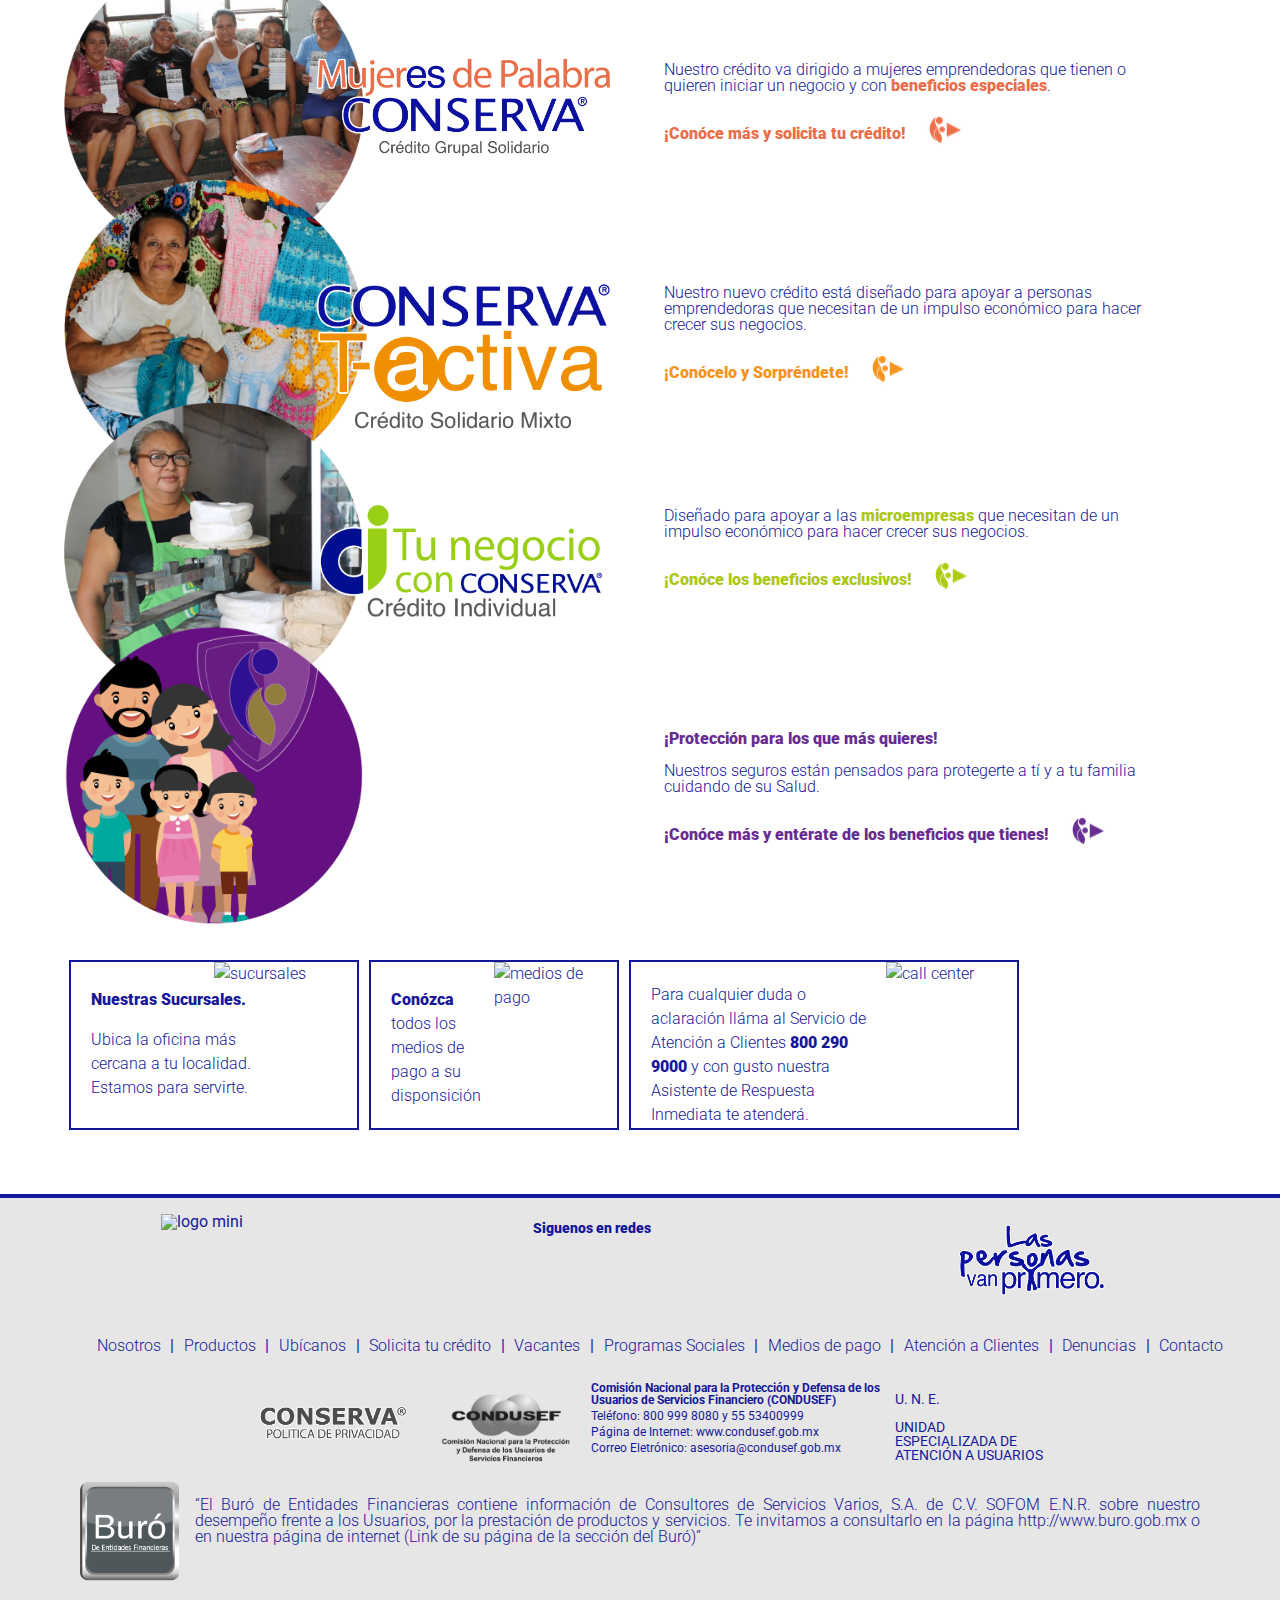
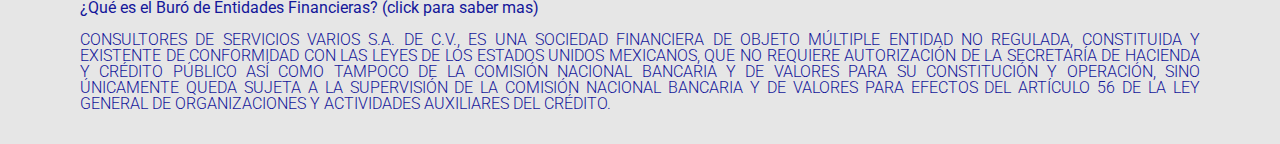
==== commit b27d9b64: "une y condusef" ====
--- a/index.html
+++ b/index.html
@@ -1,306 +1,445 @@
 <!DOCTYPE html>
 <html lang="en">
-
-<head>
-    <meta charset="UTF-8">
-    <meta http-equiv="X-UA-Compatible" content="IE=edge">
-    <meta name="viewport" content="width=device-width, initial-scale=1.0">
-
-    <link rel="stylesheet" href="https://cdnjs.cloudflare.com/ajax/libs/normalize/7.0.0/normalize.min.css">
-
-    <link rel="stylesheet" href="https://use.fontawesome.com/releases/v5.15.2/css/all.css"
-        integrity="sha384-vSIIfh2YWi9wW0r9iZe7RJPrKwp6bG+s9QZMoITbCckVJqGCCRhc+ccxNcdpHuYu" crossorigin="anonymous">
-    <link rel="preconnect" href="https://fonts.gstatic.com">
-    <link href="https://fonts.googleapis.com/css2?family=Charmonman&family=Roboto:wght@100;300;400;900&display=swap"
-        rel="stylesheet">
-    <link rel="stylesheet" href="css/styles.css">
+  <head>
+    <meta charset="UTF-8" />
+    <meta http-equiv="X-UA-Compatible" content="IE=edge" />
+    <meta name="viewport" content="width=device-width, initial-scale=1.0" />
+
+    <link
+      rel="stylesheet"
+      href="https://cdnjs.cloudflare.com/ajax/libs/normalize/7.0.0/normalize.min.css"
+    />
+
+    <link
+      rel="stylesheet"
+      href="https://use.fontawesome.com/releases/v5.15.2/css/all.css"
+      integrity="sha384-vSIIfh2YWi9wW0r9iZe7RJPrKwp6bG+s9QZMoITbCckVJqGCCRhc+ccxNcdpHuYu"
+      crossorigin="anonymous"
+    />
+    <link rel="preconnect" href="https://fonts.gstatic.com" />
+    <link
+      href="https://fonts.googleapis.com/css2?family=Charmonman&family=Roboto:wght@100;300;400;900&display=swap"
+      rel="stylesheet"
+    />
+    <link rel="stylesheet" href="css/styles.css" />
     <title>CONSERVA</title>
-</head>
-<header>
-
+  </head>
+  <header>
     <button class="nav-toggle" aria-label="toggle navigation">
-        <span class="hamburguer"></span>
+      <span class="hamburguer"></span>
     </button>
 
     <nav class="nav">
-        <ul class="nav__list">
-            <a href="/index.html"><img class="logomini" src="img/menu_principal/logotipo-conserva.png"></a>
-            <li class="nav__item"><a href="/nosotros.html" id="" class="nav__link">Nosotros</a></li>
-            <li class="nav__item"><a href="/productos.html" id="" class="nav__link">Productos</a></li>
-            <li class="nav__item"><a href="#ubicanos" id="" class="nav__link">Ubícanos</a></li>
-            <li class="nav__item"><a href="#solicitacredito" id="" class="nav__link">Solicita tu crédito</a></li>
-            <li class="nav__item"><a href="#vacantes" id="" class="nav__link">Vacantes</a></li>
-            <li class="nav__item"><a href="#programasociales" id="" class="nav__link">Programas Sociales</a></li>
-            <li class="nav__item"><a href="#mediospago" id="" class="nav__link">Medios de pago</a></li>
-            <li class="nav__item"><a href="#atencionclientes" id="" class="nav__link">Atención a Clientes</a></li>
-            <li class="nav__item"><a href="#denuncias" id="" class="nav__link">Denuncias</a></li>
-            <li class="nav__item"><a href="#contacto" id="" class="nav__link">Contacto</a></li>
-        </ul>
+      <ul class="nav__list">
+        <a href="/index.html"
+          ><img class="logomini" src="img/menu_principal/logotipo-conserva.png"
+        /></a>
+        <li class="nav__item">
+          <a href="/nosotros.html" id="" class="nav__link">Nosotros</a>
+        </li>
+        <li class="nav__item">
+          <a href="/productos.html" id="" class="nav__link">Productos</a>
+        </li>
+        <li class="nav__item">
+          <a href="#ubicanos" id="" class="nav__link">Ubícanos</a>
+        </li>
+        <li class="nav__item">
+          <a href="#solicitacredito" id="" class="nav__link"
+            >Solicita tu crédito</a
+          >
+        </li>
+        <li class="nav__item">
+          <a href="#vacantes" id="" class="nav__link">Vacantes</a>
+        </li>
+        <li class="nav__item">
+          <a href="#programasociales" id="" class="nav__link"
+            >Programas Sociales</a
+          >
+        </li>
+        <li class="nav__item">
+          <a href="#mediospago" id="" class="nav__link">Medios de pago</a>
+        </li>
+        <li class="nav__item">
+          <a href="#atencionclientes" id="" class="nav__link"
+            >Atención a Clientes</a
+          >
+        </li>
+        <li class="nav__item">
+          <a href="#denuncias" id="" class="nav__link">Denuncias</a>
+        </li>
+        <li class="nav__item">
+          <a href="#contacto" id="" class="nav__link">Contacto</a>
+        </li>
+      </ul>
     </nav>
-
-</header>
-
-<body>
+  </header>
+
+  <body>
     <div class="logo-conserva">
-        <img src="img/menu_principal/logotipo-conserva.png">
-        <h3>CONSERVA, UNA ORGANIZACION DE DESARROLLO HUMANO</h3>
-        <h3>Impacto en Servicios No Financieros: <span>62,859 personas</span></h3>
+      <img src="img/menu_principal/logotipo-conserva.png" />
+      <h3>CONSERVA, UNA ORGANIZACION DE DESARROLLO HUMANO</h3>
+      <h3>Impacto en Servicios No Financieros: <span>62,859 personas</span></h3>
     </div>
 
     <div class="mujeres-home-container">
-
-        <img src="img/menu_principal/mujeres-home.png">
-
-        <div class="mujeres-home-baner">
-            <div class="ficha-programa">
-                <img src="img/menu_principal/iconos/icono1.png" alt="icono">
-                <p class="ficha-programa-titulo">Prevención Cáncer Cervicouterino</p>
-                <p class="ficha-programa-cifra">63,489</p>
-            </div>
-
-            <div class="ficha-programa">
-                <img src="img/menu_principal/iconos/icono2.png" alt="icono">
-                <p class="ficha-programa-titulo">Prevención Enfermedades de Mama</p>
-                <p class="ficha-programa-cifra">1,573</p>
-            </div>
-
-            <div class="ficha-programa">
-                <img src="img/menu_principal/iconos/icono3.png" alt="icono">
-                <p class="ficha-programa-titulo">Prevención Enfermedades de la Vista</p>
-                <p class="ficha-programa-cifra">18,351</p>
-            </div>
-
-            <div class="ficha-programa">
-                <img src="img/menu_principal/iconos/icono4.png" alt="icono">
-                <p class="ficha-programa-titulo">Enfermedades crónico degenerativas</p>
-                <p class="ficha-programa-cifra">179</p>
-            </div>
-
-            <div class="ficha-programa">
-                <img src="img/menu_principal/iconos/icono5.png" alt="icono">
-                <p class="ficha-programa-titulo">Salud Bucal</p>
-                <p class="ficha-programa-cifra">197</p>
-            </div>
-
-            <div class="ficha-programa">
-                <img src="img/menu_principal/iconos/icono6.png" alt="icono">
-                <p class="ficha-programa-titulo">Educación Financiera y Microempresarial</p>
-                <p class="ficha-programa-cifra">18,872</p>
-            </div>
-
-        </div>
+      <img src="img/menu_principal/mujeres-home.png" />
+
+      <div class="mujeres-home-baner">
+        <div class="ficha-programa">
+          <img src="img/menu_principal/iconos/icono1.png" alt="icono" />
+          <p class="ficha-programa-titulo">Prevención Cáncer Cervicouterino</p>
+          <p class="ficha-programa-cifra">63,489</p>
+        </div>
+
+        <div class="ficha-programa">
+          <img src="img/menu_principal/iconos/icono2.png" alt="icono" />
+          <p class="ficha-programa-titulo">Prevención Enfermedades de Mama</p>
+          <p class="ficha-programa-cifra">1,573</p>
+        </div>
+
+        <div class="ficha-programa">
+          <img src="img/menu_principal/iconos/icono3.png" alt="icono" />
+          <p class="ficha-programa-titulo">
+            Prevención Enfermedades de la Vista
+          </p>
+          <p class="ficha-programa-cifra">18,351</p>
+        </div>
+
+        <div class="ficha-programa">
+          <img src="img/menu_principal/iconos/icono4.png" alt="icono" />
+          <p class="ficha-programa-titulo">
+            Enfermedades crónico degenerativas
+          </p>
+          <p class="ficha-programa-cifra">179</p>
+        </div>
+
+        <div class="ficha-programa">
+          <img src="img/menu_principal/iconos/icono5.png" alt="icono" />
+          <p class="ficha-programa-titulo">Salud Bucal</p>
+          <p class="ficha-programa-cifra">197</p>
+        </div>
+
+        <div class="ficha-programa">
+          <img src="img/menu_principal/iconos/icono6.png" alt="icono" />
+          <p class="ficha-programa-titulo">
+            Educación Financiera y Microempresarial
+          </p>
+          <p class="ficha-programa-cifra">18,872</p>
+        </div>
+      </div>
     </div>
 
-
     <div class="productos">
-
-        <!-- Logo del promotor y el texto con diferentes formatos -->
-        <div class="promotor" id="productos">
-            <img src="img/menu_principal/promotor.png" alt="" class="promotor-logo">
-            <div class="promotor-parrafo">
-                <p id="p1">En <span>CONSERVA®</span> te ofrecemos créditos con facilidades de pago y económicos</p>
-                <p id="p2">Conóce nuestros productos y sus</p>
-                <p id="p3"><span>Beneficios...</span></p>
-                <p id="p4"><span>¡Solicita ya el crédito que más te conviene!</span></p>
-                <p id="p5"><span>¡NO COBRAMOS COMISIONES!</span></p>
-            </div>
-        </div>
-
-        <div class="producto-item">
-            <img src="img/menu_principal/mujeres-de-palabra.png" alt="" id="fondo">
-            <img src="img/menu_principal/logo-mujeresdepalabra.png" alt="" id="logo">
-            <div class="parrafo">
-                <p>Nuestro crédito va dirigido a mujeres emprendedoras que tienen o quieren iniciar un negocio y con
-                    <span id="span01">beneficios especiales</span>.
-                </p>
-                <div class="parrafo-mini">
-                    <p><span id="span01">¡Conóce más y solicita tu crédito!</span></p>
-                    <a href="productos.html#producto-mujeres-depalabra">
-                        <img src="img/menu_principal/iconos/icono_mp.png" alt="">
-                    </a>
-                </div>
-
-            </div>
-
-        </div>
-        <div class="producto-item">
-            <img src="img/menu_principal/conserva-t-activa.png" alt="" id="fondo">
-            <img src="img/menu_principal/logo-conserva-tactiva.png" alt="" id="logo">
-            <div class="parrafo">
-                <p>Nuestro nuevo crédito está diseñado para apoyar a personas emprendedoras que necesitan de un impulso
-                    económico para hacer crecer sus negocios.</p>
-                <div class="parrafo-mini">
-                    <p><span id="span02">¡Conócelo y Sorpréndete!</span></p>
-                    <a href="productos.html#producto-conserva-tactiva">
-                        <img src="img/menu_principal/iconos/icono_tactiva.png" alt="">
-                    </a>
-                </div>
-
-            </div>
-
-        </div>
-        <div class="producto-item">
-            <img src="img/menu_principal/credito-individual.png" alt="" id="fondo">
-            <img src="img/menu_principal/logo-credito-individual.png" alt="" id="logo">
-            <div class="parrafo">
-                <p>Diseñado para apoyar a las <span id="span03">microempresas</span> que necesitan de un impulso
-                    económico para hacer crecer sus negocios.</p>
-                <div class="parrafo-mini">
-                    <p><span id="span03">¡Conóce los beneficios exclusivos!</span></p>
-                    <a href="productos.html#producto-credito-individual">
-                        <img src="img/menu_principal/iconos/icono_ci.png" alt="">
-                    </a>
-                </div>
-
-            </div>
-
-        </div>
-        <div class="producto-item">
-            <img src="img/menu_principal/seguros.png" alt="" id="fondo">
-            <img src="img/menu_principal/logo-proteccion-conserva.png" alt="" id="logo">
-            <div class="parrafo">
-                <p><span id="span04">¡Protección para los que más quieres!</span></p>
-                <p>Nuestros seguros están pensados para protegerte a tí y a tu familia cuidando de su Salud.</p>
-                <div class="parrafo-mini">
-                    <p><span id="span04">¡Conóce más y entérate de los beneficios que tienes!</span></p>
-                    <a href="productos.html#producto-proteccion-conserva">
-                        <img src="img/menu_principal/iconos/icono_seguro.png" alt="">
-                    </a>
-                </div>
-
-            </div>
-
-        </div>
-
+      <!-- Logo del promotor y el texto con diferentes formatos -->
+      <div class="promotor" id="productos">
+        <img
+          src="img/menu_principal/promotor.png"
+          alt=""
+          class="promotor-logo"
+        />
+        <div class="promotor-parrafo">
+          <p id="p1">
+            En <span>CONSERVA®</span> te ofrecemos créditos con facilidades de
+            pago y económicos
+          </p>
+          <p id="p2">Conóce nuestros productos y sus</p>
+          <p id="p3"><span>Beneficios...</span></p>
+          <p id="p4">
+            <span>¡Solicita ya el crédito que más te conviene!</span>
+          </p>
+          <p id="p5"><span>¡NO COBRAMOS COMISIONES!</span></p>
+        </div>
+      </div>
+
+      <div class="producto-item">
+        <img
+          src="img/menu_principal/mujeres-de-palabra.png"
+          alt=""
+          id="fondo"
+        />
+        <img
+          src="img/menu_principal/logo-mujeresdepalabra.png"
+          alt=""
+          id="logo"
+        />
+        <div class="parrafo">
+          <p>
+            Nuestro crédito va dirigido a mujeres emprendedoras que tienen o
+            quieren iniciar un negocio y con
+            <span id="span01">beneficios especiales</span>.
+          </p>
+          <div class="parrafo-mini">
+            <p><span id="span01">¡Conóce más y solicita tu crédito!</span></p>
+            <a href="productos.html#producto-mujeres-depalabra">
+              <img src="img/menu_principal/iconos/icono_mp.png" alt="" />
+            </a>
+          </div>
+        </div>
+      </div>
+      <div class="producto-item">
+        <img src="img/menu_principal/conserva-t-activa.png" alt="" id="fondo" />
+        <img
+          src="img/menu_principal/logo-conserva-tactiva.png"
+          alt=""
+          id="logo"
+        />
+        <div class="parrafo">
+          <p>
+            Nuestro nuevo crédito está diseñado para apoyar a personas
+            emprendedoras que necesitan de un impulso económico para hacer
+            crecer sus negocios.
+          </p>
+          <div class="parrafo-mini">
+            <p><span id="span02">¡Conócelo y Sorpréndete!</span></p>
+            <a href="productos.html#producto-conserva-tactiva">
+              <img src="img/menu_principal/iconos/icono_tactiva.png" alt="" />
+            </a>
+          </div>
+        </div>
+      </div>
+      <div class="producto-item">
+        <img
+          src="img/menu_principal/credito-individual.png"
+          alt=""
+          id="fondo"
+        />
+        <img
+          src="img/menu_principal/logo-credito-individual.png"
+          alt=""
+          id="logo"
+        />
+        <div class="parrafo">
+          <p>
+            Diseñado para apoyar a las
+            <span id="span03">microempresas</span> que necesitan de un impulso
+            económico para hacer crecer sus negocios.
+          </p>
+          <div class="parrafo-mini">
+            <p><span id="span03">¡Conóce los beneficios exclusivos!</span></p>
+            <a href="productos.html#producto-credito-individual">
+              <img src="img/menu_principal/iconos/icono_ci.png" alt="" />
+            </a>
+          </div>
+        </div>
+      </div>
+      <div class="producto-item">
+        <img src="img/menu_principal/seguros.png" alt="" id="fondo" />
+        <img
+          src="img/menu_principal/logo-proteccion-conserva.png"
+          alt=""
+          id="logo"
+        />
+        <div class="parrafo">
+          <p><span id="span04">¡Protección para los que más quieres!</span></p>
+          <p>
+            Nuestros seguros están pensados para protegerte a tí y a tu familia
+            cuidando de su Salud.
+          </p>
+          <div class="parrafo-mini">
+            <p>
+              <span id="span04"
+                >¡Conóce más y entérate de los beneficios que tienes!</span
+              >
+            </p>
+            <a href="productos.html#producto-proteccion-conserva">
+              <img src="img/menu_principal/iconos/icono_seguro.png" alt="" />
+            </a>
+          </div>
+        </div>
+      </div>
     </div>
 
     <div class="contacto-container">
-        <div class="imagen-border" id="imagen-border01">
-            <div class="texto01">
-                <p><span>Nuestras Sucursales.</span> </p>
-                <p>Ubica la oficina más cercana a tu localidad. Estamos para servirte.</p>
-            </div>
-            <img class="imagen" src="img/menu_principal/sucursales.png" alt="sucursales">
-        </div>
-
-        <div class="imagen-border" id="imagen-border02">
-            <div class="texto02">
-                <p><span>Conózca</span> todos los medios de pago a su disponsición</p>
-            </div>
-            <img src="img/menu_principal/medios-pago.png" alt="medios de pago">
-        </div>
-
-        <div class="imagen-border" id="imagen-border03">
-            <div class="texto03">
-                <p>Para cualquier duda o aclaración lláma al Servicio de Atención a
-                    Clientes <span>800 290 9000</span>
-                    y con gusto nuestra Asistente de Respuesta Inmediata
-                    te atenderá.</p>
-            </div>
-            <img src="img/menu_principal/call-center.png" alt="call center" id="imagen-callcenter">
-        </div>
-
+      <div class="imagen-border" id="imagen-border01">
+        <div class="texto01">
+          <p><span>Nuestras Sucursales.</span></p>
+          <p>
+            Ubica la oficina más cercana a tu localidad. Estamos para servirte.
+          </p>
+        </div>
+        <img
+          class="imagen"
+          src="img/menu_principal/sucursales.png"
+          alt="sucursales"
+        />
+      </div>
+
+      <div class="imagen-border" id="imagen-border02">
+        <div class="texto02">
+          <p><span>Conózca</span> todos los medios de pago a su disponsición</p>
+        </div>
+        <img src="img/menu_principal/medios-pago.png" alt="medios de pago" />
+      </div>
+
+      <div class="imagen-border" id="imagen-border03">
+        <div class="texto03">
+          <p>
+            Para cualquier duda o aclaración lláma al Servicio de Atención a
+            Clientes <span>800 290 9000</span> y con gusto nuestra Asistente de
+            Respuesta Inmediata te atenderá.
+          </p>
+        </div>
+        <img
+          src="img/menu_principal/call-center.png"
+          alt="call center"
+          id="imagen-callcenter"
+        />
+      </div>
     </div>
 
-
     <footer class="footer">
-
-        <div class="footer-top">
-
-            <img src="img/menu_principal/logotipo-conserva.png" alt="logo mini" class="logomini">
-
-            <div class="social-container">
-                <p>Siguenos en redes</p>
-                <ul class="social-list">
-
-                    <li class="social-list__item">
-                        <a href="https://google.com/" class="social-list__link">
-                            <i class="fab fa-facebook fa-2x"></i>
-                        </a>
-                    </li>
-
-                    <li class="social-list__item">
-                        <a href="https://google.com/" class="social-list__link">
-                            <i class="fab fa-youtube fa-2x"></i>
-                        </a>
-                    </li>
-
-                    <li class="social-list__item">
-                        <a href="https://google.com/" class="social-list__link">
-                            <i class="fab fa-whatsapp fa-2x"></i>
-                        </a>
-                    </li>
-
-
-                    <li class="social-list__item">
-                        <a href="https://google.com/" class="social-list__link">
-                            <i class="fab fa-linkedin fa-2x"></i>
-                        </a>
-                    </li>
-
-                </ul>
-
-            </div>
-
-            <img src="img/menu_principal/slogan.png" alt="las personas van primero" class="sloganmini">
-        </div>
-
-        <div class="footer-navbar">
-            <nav>
-                <ul>
-                    <li class="social-list__item"><a href="/nosotros.html" class="social-list__link">Nosotros</a></li>|
-                    <li class="social-list__item"><a href="/productos.html" class="social-list__link">Productos</a></li>
-                    |
-                    <li class="social-list__item"><a href="/index.html" class="social-list__link">Ubícanos</a></li>|
-                    <li class="social-list__item"><a href="/index.html" class="social-list__link">Solicita tu
-                            crédito</a></li>|
-                    <li class="social-list__item"><a href="/index.html" class="social-list__link">Vacantes</a></li>|
-                    <li class="social-list__item"><a href="/index.html" class="social-list__link">Programas Sociales</a>
-                    </li>|
-                    <li class="social-list__item"><a href="/index.html" class="social-list__link">Medios de pago</a>
-                    </li>|
-                    <li class="social-list__item"><a href="/index.html" class="social-list__link">Atención a
-                            Clientes</a></li>|
-                    <li class="social-list__item"><a href="/index.html" class="social-list__link">Denuncias</a></li>|
-                    <li class="social-list__item"><a href="/index.html" class="social-list__link">Contacto</a></li>
-                </ul>
-            </nav>
-        </div>
-
-        <div class="footer-bottom">
-            <a href="/politica-privacidad.pdf" target="_blank"><img
-                    src="img/menu_principal/conserva-politica-privacidad.png" alt="" class="logomini"></a>
-            <a href="https://www.condusef.gob.mx/" target="_blank"><img src="img/menu_principal/condusef.png" alt=""
-                    class="logomini"></a>
-        </div>
-
-        <div class="politicaprivacidad">
-
-            <div class="buroinfo">
-                <a href="https://www.buro.gob.mx/index.php" target="_blank"><img src="img/menu_principal/buro.png" class="logomini"></a>
-                <p>
-                    “El Buró de Entidades Financieras contiene información de Consultores de
-                    Servicios Varios, S.A. de C.V. SOFOM E.N.R. sobre nuestro desempeño frente a los Usuarios, por la
-                    prestación de productos y servicios. Te invitamos a consultarlo en la página
-                    http://www.buro.gob.mx o en nuestra página de internet (Link de su página de la sección del
-                    Buró)”
-                </p>
-                
-            </div>
-            <p id="buro-entidades-link"><a href="/buro-entidades-financieras.html" target="_blank">¿Qué es el Buró de Entidades Financieras? (click para saber mas)</a></p>
-            <p>
-                CONSULTORES DE SERVICIOS VARIOS S.A. DE C.V., ES UNA SOCIEDAD FINANCIERA DE OBJETO MÚLTIPLE ENTIDAD NO
-                REGULADA, CONSTITUIDA Y EXISTENTE DE CONFORMIDAD CON LAS LEYES DE LOS ESTADOS UNIDOS MEXICANOS, QUE NO
-                REQUIERE AUTORIZACIÓN DE LA SECRETARÍA DE HACIENDA Y CRÉDITO PÚBLICO ASÍ COMO TAMPOCO DE LA COMISIÓN
-                NACIONAL BANCARIA Y DE VALORES PARA SU CONSTITUCIÓN Y OPERACIÓN, SINO ÚNICAMENTE QUEDA SUJETA A LA
-                SUPERVISIÓN DE LA COMISIÓN NACIONAL BANCARIA Y DE VALORES PARA EFECTOS DEL ARTÍCULO 56 DE LA LEY GENERAL
-                DE ORGANIZACIONES Y ACTIVIDADES AUXILIARES DEL CRÉDITO.
-            </p>
-        </div>
+      <div class="footer-top">
+        <img
+          src="img/menu_principal/logotipo-conserva.png"
+          alt="logo mini"
+          class="logomini"
+        />
+
+        <div class="social-container">
+          <p>Siguenos en redes</p>
+          <ul class="social-list">
+            <li class="social-list__item">
+              <a href="https://google.com/" class="social-list__link">
+                <i class="fab fa-facebook fa-2x"></i>
+              </a>
+            </li>
+
+            <li class="social-list__item">
+              <a href="https://google.com/" class="social-list__link">
+                <i class="fab fa-youtube fa-2x"></i>
+              </a>
+            </li>
+
+            <li class="social-list__item">
+              <a href="https://google.com/" class="social-list__link">
+                <i class="fab fa-whatsapp fa-2x"></i>
+              </a>
+            </li>
+
+            <li class="social-list__item">
+              <a href="https://google.com/" class="social-list__link">
+                <i class="fab fa-linkedin fa-2x"></i>
+              </a>
+            </li>
+          </ul>
+        </div>
+
+        <img
+          src="img/menu_principal/slogan.png"
+          alt="las personas van primero"
+          class="sloganmini"
+        />
+      </div>
+
+      <div class="footer-navbar">
+        <nav>
+          <ul>
+            <li class="social-list__item">
+              <a href="/nosotros.html" class="social-list__link">Nosotros</a>
+            </li>
+            |
+            <li class="social-list__item">
+              <a href="/productos.html" class="social-list__link">Productos</a>
+            </li>
+            |
+            <li class="social-list__item">
+              <a href="/index.html" class="social-list__link">Ubícanos</a>
+            </li>
+            |
+            <li class="social-list__item">
+              <a href="/index.html" class="social-list__link"
+                >Solicita tu crédito</a
+              >
+            </li>
+            |
+            <li class="social-list__item">
+              <a href="/index.html" class="social-list__link">Vacantes</a>
+            </li>
+            |
+            <li class="social-list__item">
+              <a href="/index.html" class="social-list__link"
+                >Programas Sociales</a
+              >
+            </li>
+            |
+            <li class="social-list__item">
+              <a href="/index.html" class="social-list__link">Medios de pago</a>
+            </li>
+            |
+            <li class="social-list__item">
+              <a href="/index.html" class="social-list__link"
+                >Atención a Clientes</a
+              >
+            </li>
+            |
+            <li class="social-list__item">
+              <a href="/index.html" class="social-list__link">Denuncias</a>
+            </li>
+            |
+            <li class="social-list__item">
+              <a href="/index.html" class="social-list__link">Contacto</a>
+            </li>
+          </ul>
+        </nav>
+      </div>
+
+      <div class="footer-bottom">
+        <a href="/politica-privacidad.pdf" target="_blank">
+          <img
+            src="img/menu_principal/conserva-politica-privacidad.png"
+            alt=""
+            class="logomini"
+        /></a>
+        <a href="https://www.condusef.gob.mx/" target="_blank"
+          ><img src="img/menu_principal/condusef.png" alt="" class="logomini"
+        /></a>
+        <div class="condusef-info">
+          <p class="condusef-info-name">
+            Comisión Nacional para la Protección y Defensa de los Usuarios de Servicios Financiero (CONDUSEF)
+          </p>
+          <p>Teléfono: 800 999 8080 y 55 53400999</p>
+          <p>Página de Internet: <a href="https://www.condusef.gob.mx">www.condusef.gob.mx</a></p>
+          <p>Correo Eletrónico: <a href="mailto:asesoria@condusef.gob.mx">asesoria@condusef.gob.mx</a></p> 
+        </div>
+        <div class="une-info">
+            <p>U. N. E.</p>
+            <p>UNIDAD ESPECIALIZADA DE ATENCIÓN A USUARIOS</p>
+        </div>
+      </div>
+
+      <div class="politicaprivacidad">
+        <div class="buroinfo">
+          <a href="https://www.buro.gob.mx/index.php" target="_blank"
+            ><img src="img/menu_principal/buro.png" class="logomini"
+          /></a>
+          <p>
+            “El Buró de Entidades Financieras contiene información de
+            Consultores de Servicios Varios, S.A. de C.V. SOFOM E.N.R. sobre
+            nuestro desempeño frente a los Usuarios, por la prestación de
+            productos y servicios. Te invitamos a consultarlo en la página
+            http://www.buro.gob.mx o en nuestra página de internet (Link de su
+            página de la sección del Buró)”
+          </p>
+        </div>
+        <p id="buro-entidades-link">
+          <a href="/buro-entidades-financieras.html" target="_blank"
+            >¿Qué es el Buró de Entidades Financieras? (click para saber mas)</a
+          >
+        </p>
+        <p>
+          CONSULTORES DE SERVICIOS VARIOS S.A. DE C.V., ES UNA SOCIEDAD
+          FINANCIERA DE OBJETO MÚLTIPLE ENTIDAD NO REGULADA, CONSTITUIDA Y
+          EXISTENTE DE CONFORMIDAD CON LAS LEYES DE LOS ESTADOS UNIDOS
+          MEXICANOS, QUE NO REQUIERE AUTORIZACIÓN DE LA SECRETARÍA DE HACIENDA Y
+          CRÉDITO PÚBLICO ASÍ COMO TAMPOCO DE LA COMISIÓN NACIONAL BANCARIA Y DE
+          VALORES PARA SU CONSTITUCIÓN Y OPERACIÓN, SINO ÚNICAMENTE QUEDA SUJETA
+          A LA SUPERVISIÓN DE LA COMISIÓN NACIONAL BANCARIA Y DE VALORES PARA
+          EFECTOS DEL ARTÍCULO 56 DE LA LEY GENERAL DE ORGANIZACIONES Y
+          ACTIVIDADES AUXILIARES DEL CRÉDITO.
+        </p>
+      </div>
     </footer>
 
-
     <script src="js/index.js"></script>
-</body>
-
-</html>+  </body>
+</html>
--- a/css/styles.css
+++ b/css/styles.css
@@ -122,9 +122,12 @@
 
 /*  Productos -pagina inicio */
 
+.productos {
+    margin: 0 4em 0 4em;
+}
 .promotor {
     display: flex;
-    margin: 0 8em 0 8em;
+    
 }
 .promotor img {
     height: 500px;
@@ -210,9 +213,13 @@
 /* Contacto info  */
 .contacto-container {
     display: flex;
-    flex-wrap: wrap;  
-    margin: 2em 2em 4em 2em;
+    flex-wrap: wrap;      
+    margin-top: 2em;
+    margin-bottom:  4em;
+    margin-left: 4em;
+    margin-right: auto;
     line-height: 1.5em;
+    
 }
 
 .imagen-border {
@@ -270,6 +277,7 @@
     background-color: var(--clr-gris);
     padding: 1em 1em;
     border-top: 4px var(--clr-azul) solid;
+    
 }
 
 .footer-top,
@@ -280,7 +288,13 @@
 
 }
 
-.footer-bottom,
+.footer-bottom {
+    display: flex;
+    justify-content: space-around;
+    max-width: 800px;
+    margin: auto;
+}
+
 .social-container {
     text-align: center;
     line-height: 0.1;
@@ -290,6 +304,22 @@
 }
 .footer-bottom img {
     padding: 1em;
+}
+
+.footer-bottom .condusef-info p {
+    max-width: 500px;
+    min-width: 300px;
+    line-height: 1em;
+    margin: 4px 4px;
+    font-size: 12px;
+}
+.footer-bottom .une-info {
+    min-width: 150px;
+    font-size: 14px;
+}
+
+.footer-bottom .condusef-info-name {
+    font-weight: bolder;
 }
 
 .logomini,
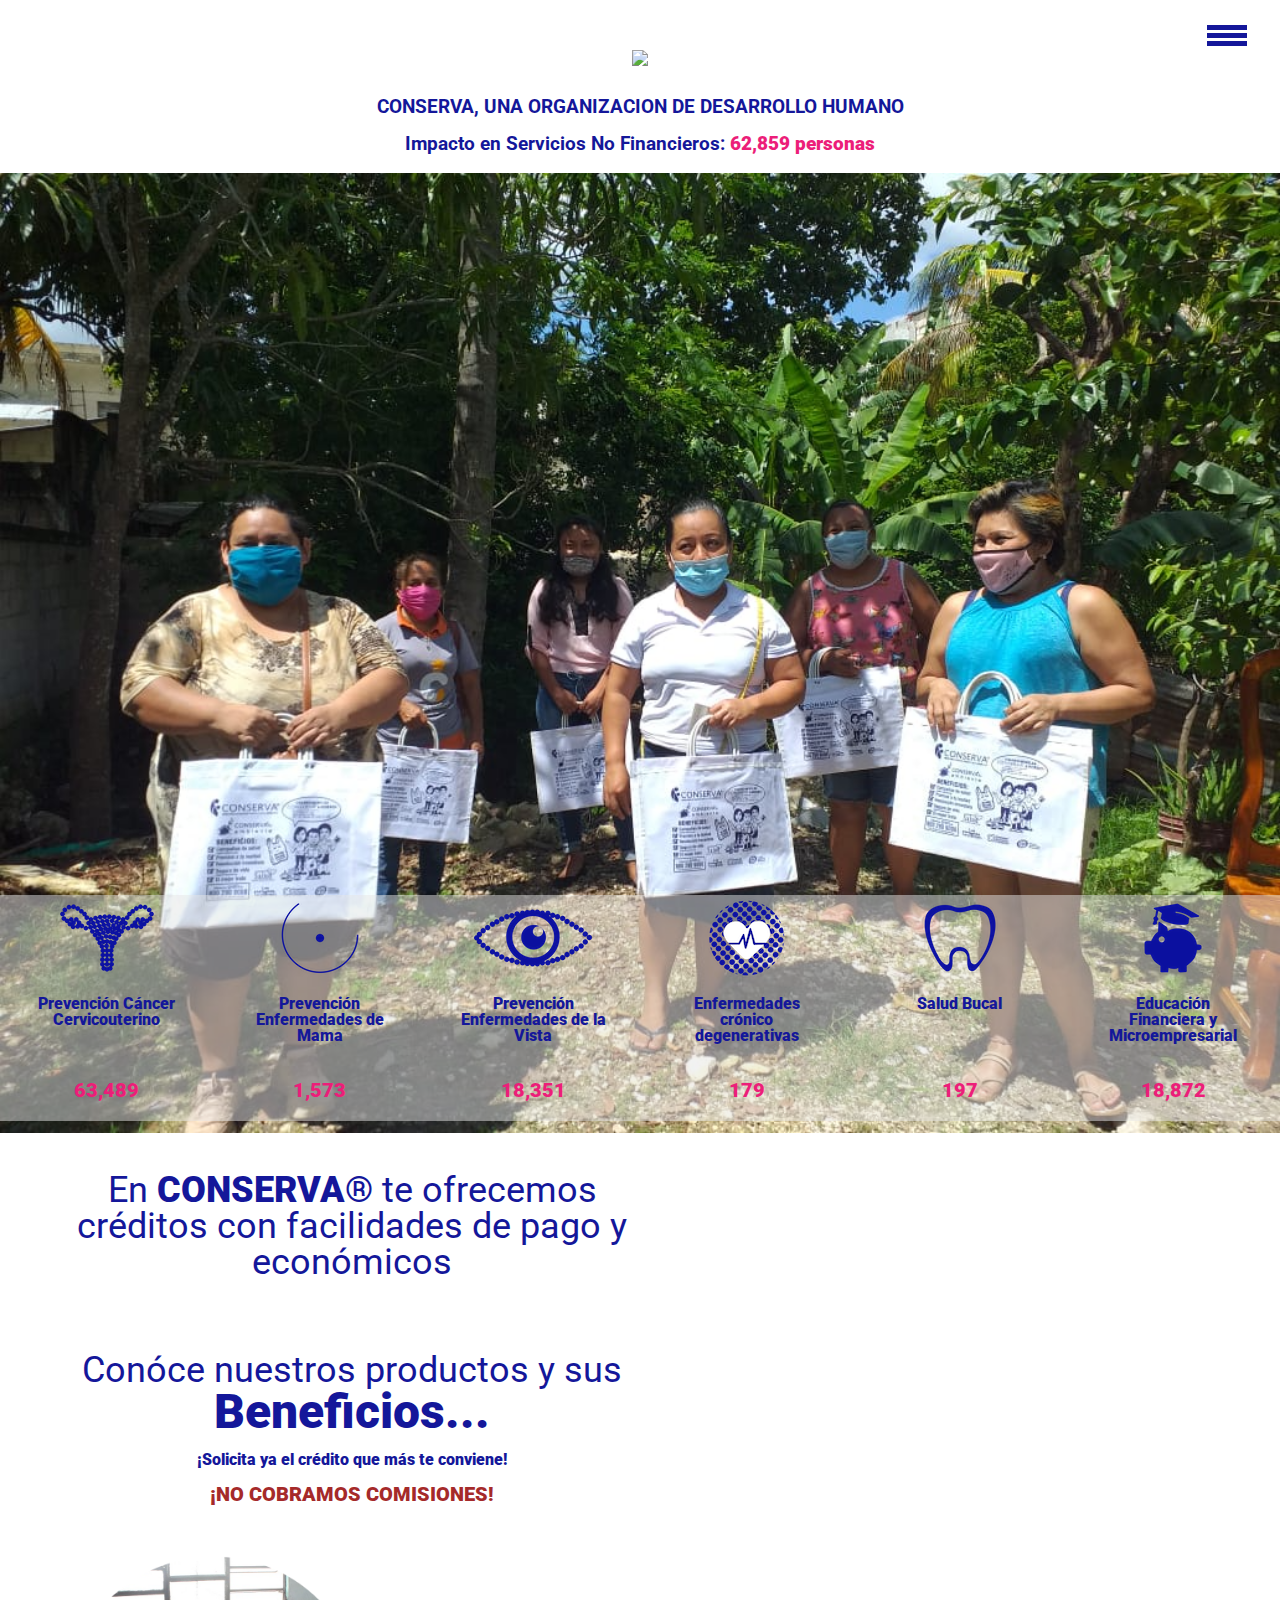
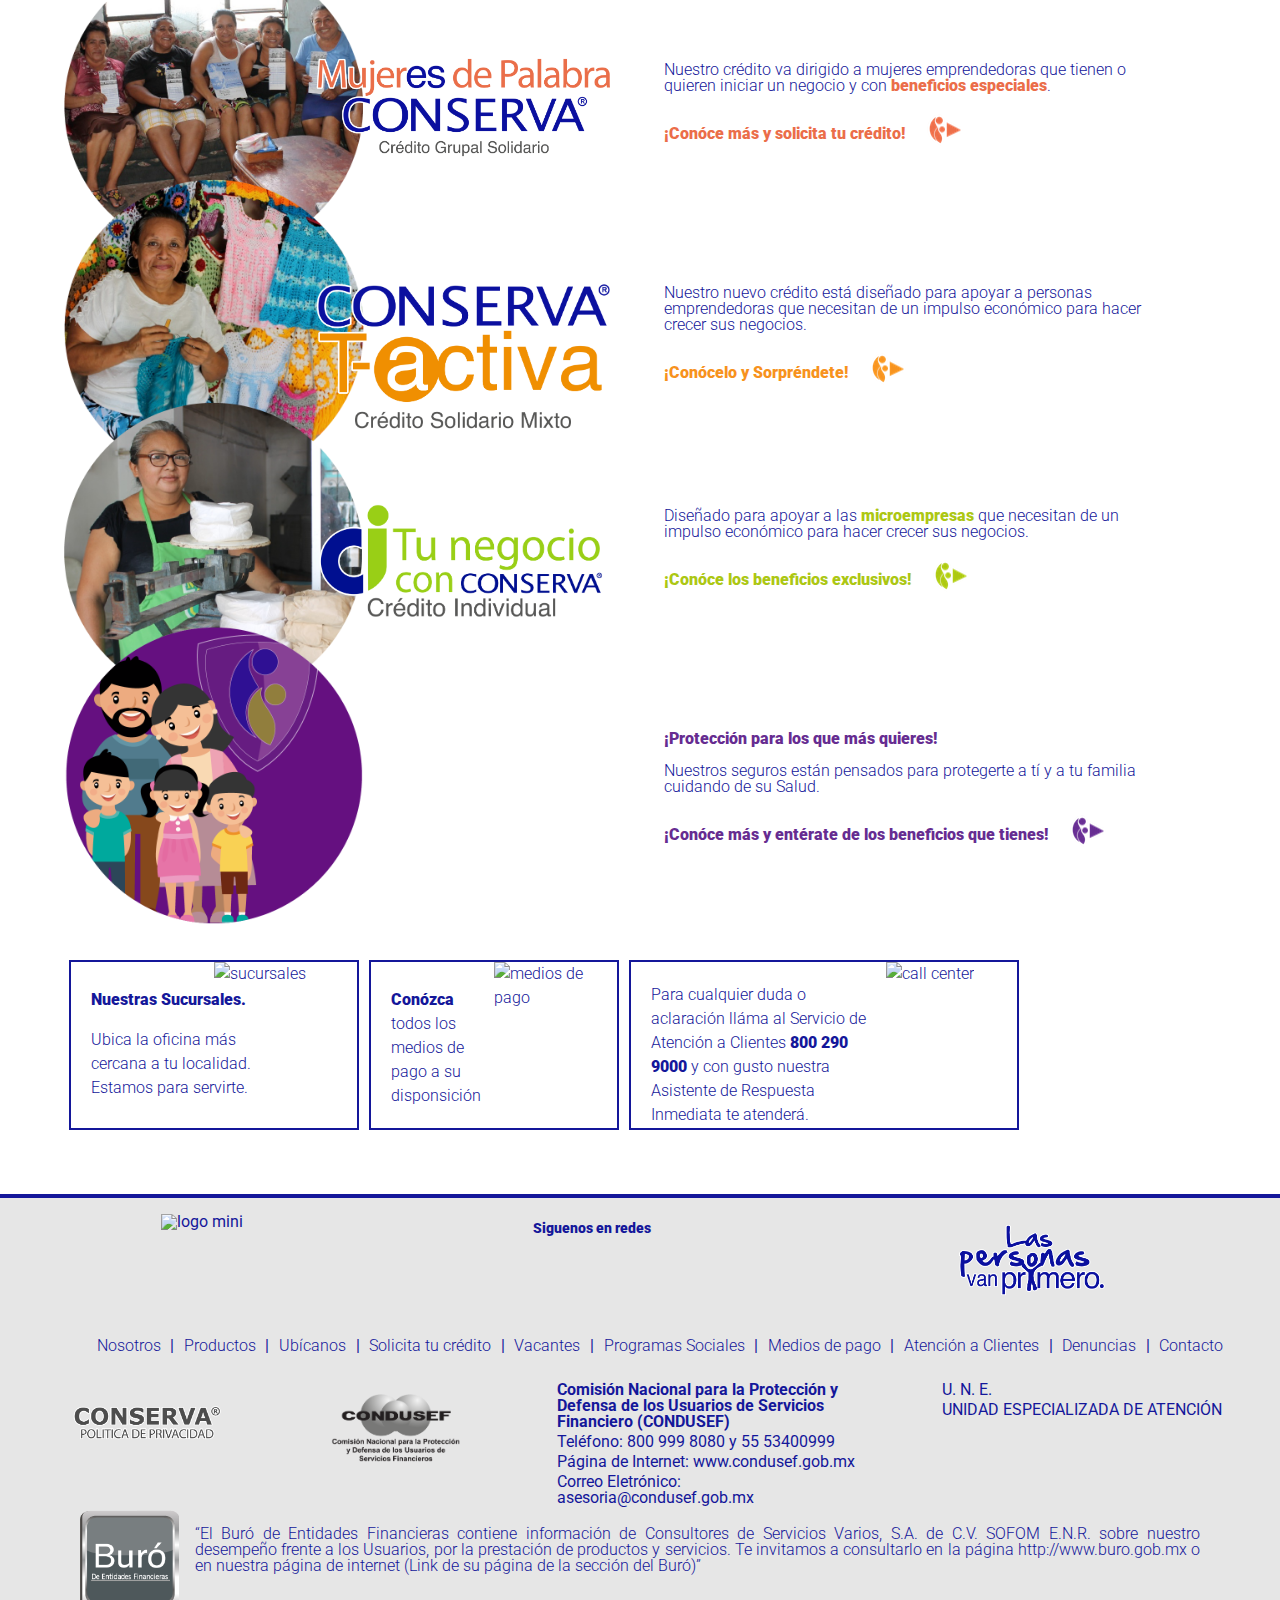
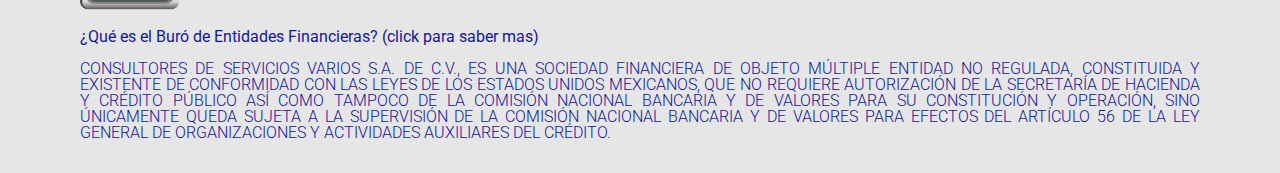
==== commit db79b2d0: "final deploy condusef y une info" ====
--- a/index.html
+++ b/index.html
@@ -395,15 +395,26 @@
         /></a>
         <div class="condusef-info">
           <p class="condusef-info-name">
-            Comisión Nacional para la Protección y Defensa de los Usuarios de Servicios Financiero (CONDUSEF)
+            Comisión Nacional para la Protección y Defensa de los Usuarios de
+            Servicios Financiero (CONDUSEF)
           </p>
           <p>Teléfono: 800 999 8080 y 55 53400999</p>
-          <p>Página de Internet: <a href="https://www.condusef.gob.mx">www.condusef.gob.mx</a></p>
-          <p>Correo Eletrónico: <a href="mailto:asesoria@condusef.gob.mx">asesoria@condusef.gob.mx</a></p> 
+          <p>
+            Página de Internet:
+            <a href="https://www.condusef.gob.mx">www.condusef.gob.mx</a>
+          </p>
+          <p>
+            Correo Eletrónico:
+            <a href="mailto:asesoria@condusef.gob.mx"
+              >asesoria@condusef.gob.mx</a
+            >
+          </p>
         </div>
         <div class="une-info">
+          <a href="/une-24-feb-2022.pdf">
             <p>U. N. E.</p>
-            <p>UNIDAD ESPECIALIZADA DE ATENCIÓN A USUARIOS</p>
+            <p>UNIDAD ESPECIALIZADA DE ATENCIÓN</p>
+          </a>
         </div>
       </div>
 
--- a/css/styles.css
+++ b/css/styles.css
@@ -291,7 +291,6 @@
 .footer-bottom {
     display: flex;
     justify-content: space-around;
-    max-width: 800px;
     margin: auto;
 }
 
@@ -306,16 +305,12 @@
     padding: 1em;
 }
 
+.footer-bottom .une-info p,
 .footer-bottom .condusef-info p {
-    max-width: 500px;
-    min-width: 300px;
+    max-width: 300px;
     line-height: 1em;
     margin: 4px 4px;
-    font-size: 12px;
-}
-.footer-bottom .une-info {
-    min-width: 150px;
-    font-size: 14px;
+    font-size: 16px;
 }
 
 .footer-bottom .condusef-info-name {
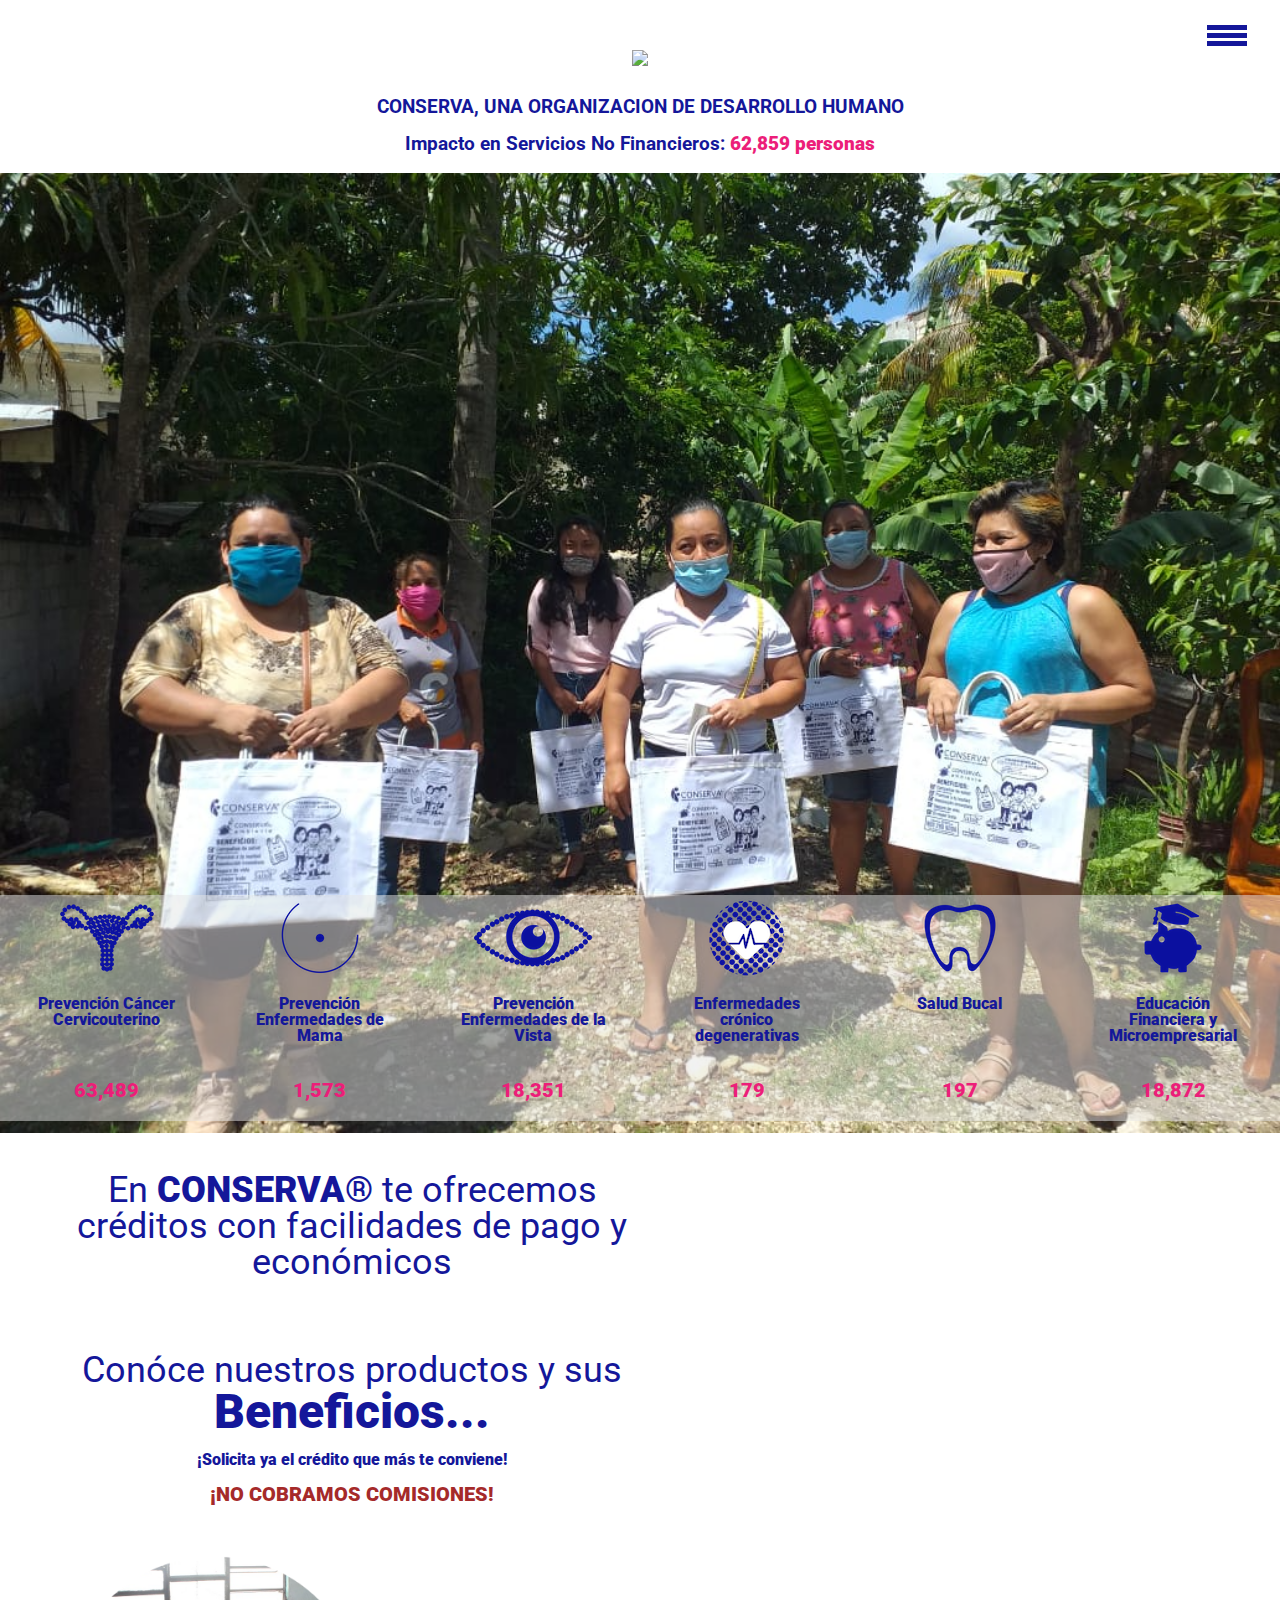
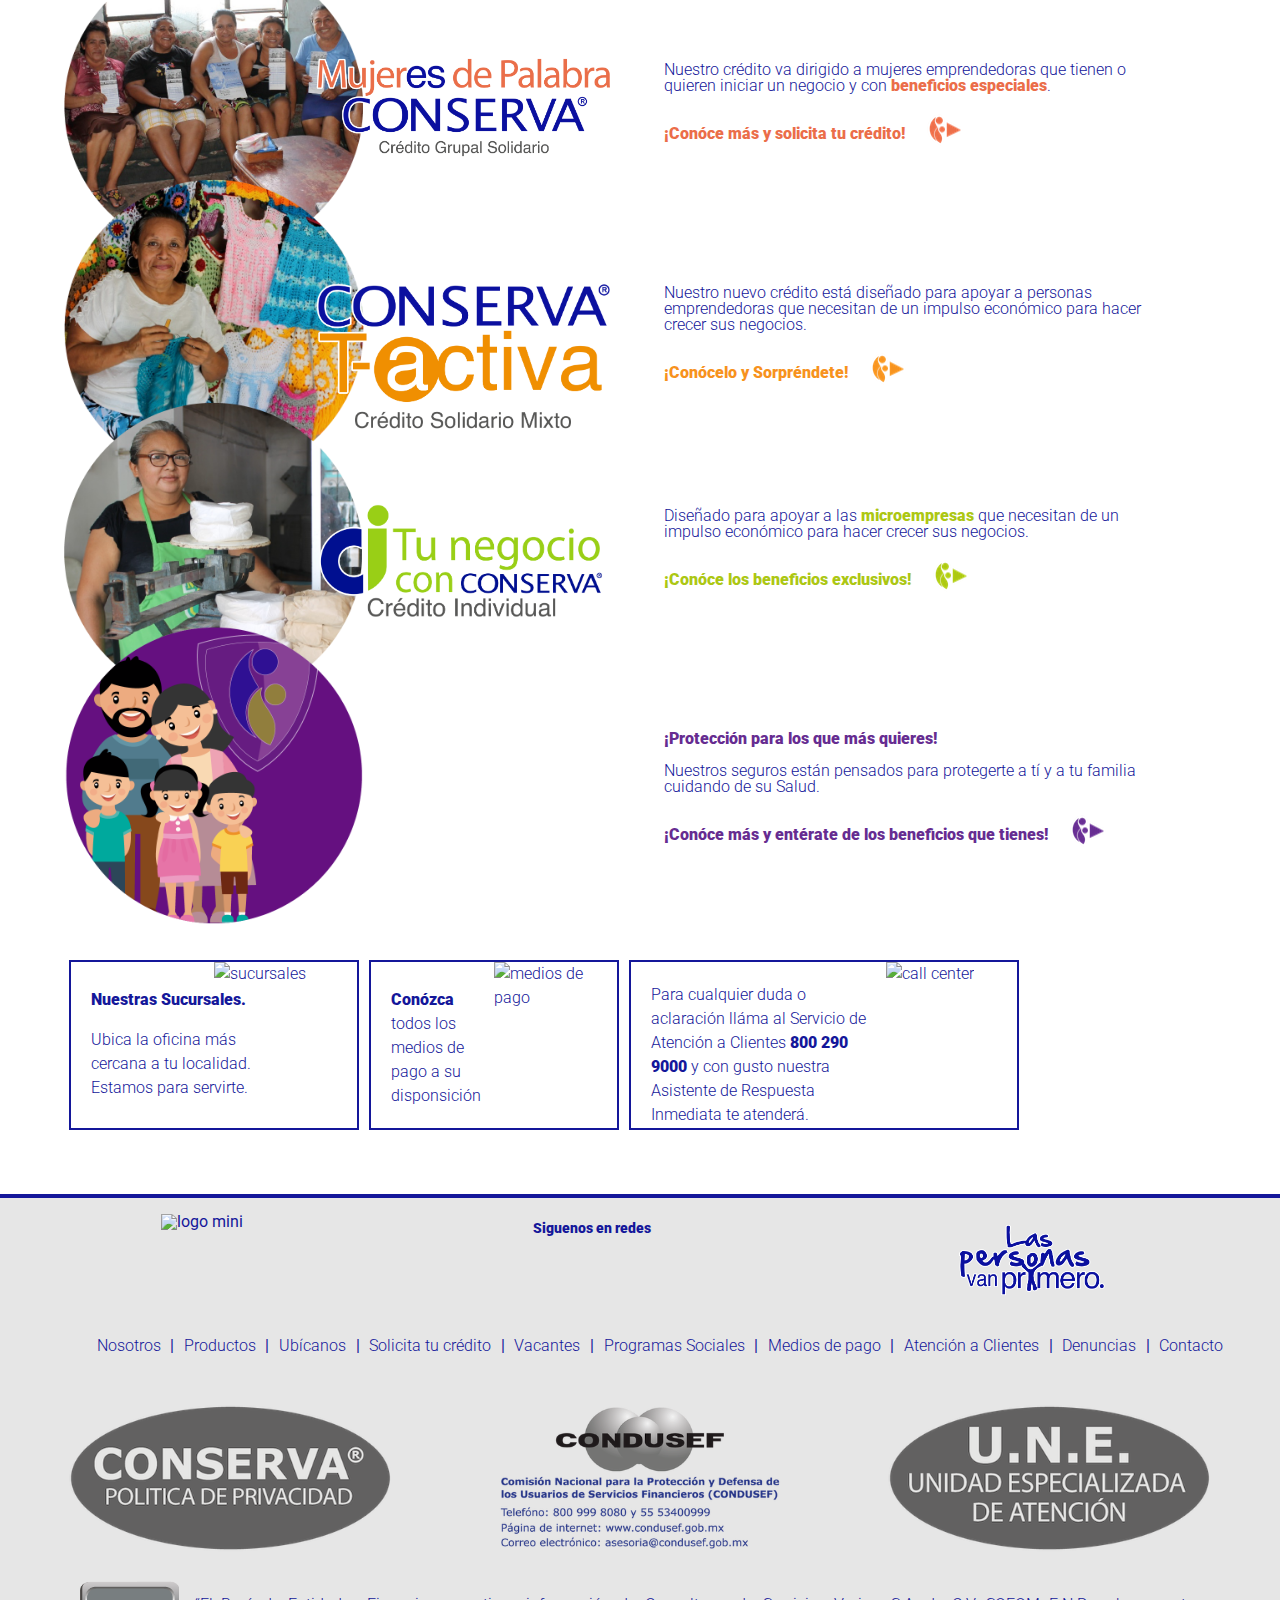
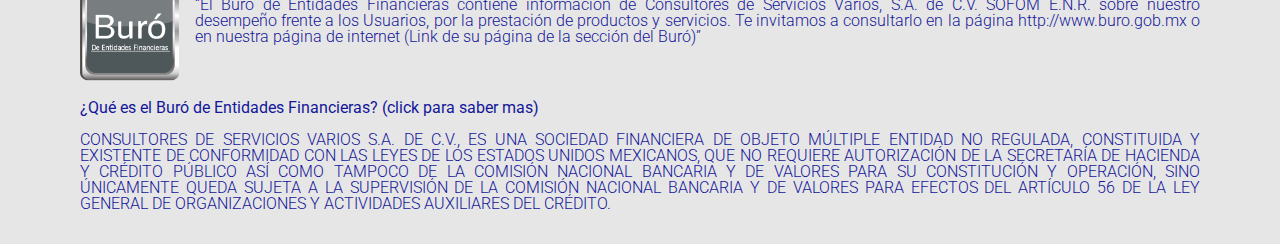
==== commit 2537e022: "condusef final version" ====
--- a/index.html
+++ b/index.html
@@ -386,34 +386,17 @@
       <div class="footer-bottom">
         <a href="/politica-privacidad.pdf" target="_blank">
           <img
-            src="img/menu_principal/conserva-politica-privacidad.png"
+            src="img/condusef/CONDUSEF-01.png"
             alt=""
-            class="logomini"
+            class="logocondusef"
         /></a>
         <a href="https://www.condusef.gob.mx/" target="_blank"
-          ><img src="img/menu_principal/condusef.png" alt="" class="logomini"
+          ><img src="img/condusef/CONDUSEF-03.png" alt="" class="logocondusef"
         /></a>
-        <div class="condusef-info">
-          <p class="condusef-info-name">
-            Comisión Nacional para la Protección y Defensa de los Usuarios de
-            Servicios Financiero (CONDUSEF)
-          </p>
-          <p>Teléfono: 800 999 8080 y 55 53400999</p>
-          <p>
-            Página de Internet:
-            <a href="https://www.condusef.gob.mx">www.condusef.gob.mx</a>
-          </p>
-          <p>
-            Correo Eletrónico:
-            <a href="mailto:asesoria@condusef.gob.mx"
-              >asesoria@condusef.gob.mx</a
-            >
-          </p>
-        </div>
+
         <div class="une-info">
-          <a href="/une-24-feb-2022.pdf">
-            <p>U. N. E.</p>
-            <p>UNIDAD ESPECIALIZADA DE ATENCIÓN</p>
+          <a href="/une-24-feb-2022.pdf" target="_blank">
+            <img src="img/condusef/CONDUSEF-02.png" alt="" class="logocondusef"/>
           </a>
         </div>
       </div>
--- a/css/styles.css
+++ b/css/styles.css
@@ -322,6 +322,9 @@
     height: 100px;
     width: auto;
 }
+.logocondusef {
+    height: 200px;
+}
 
 .footer-navbar ul {
     display: flex;
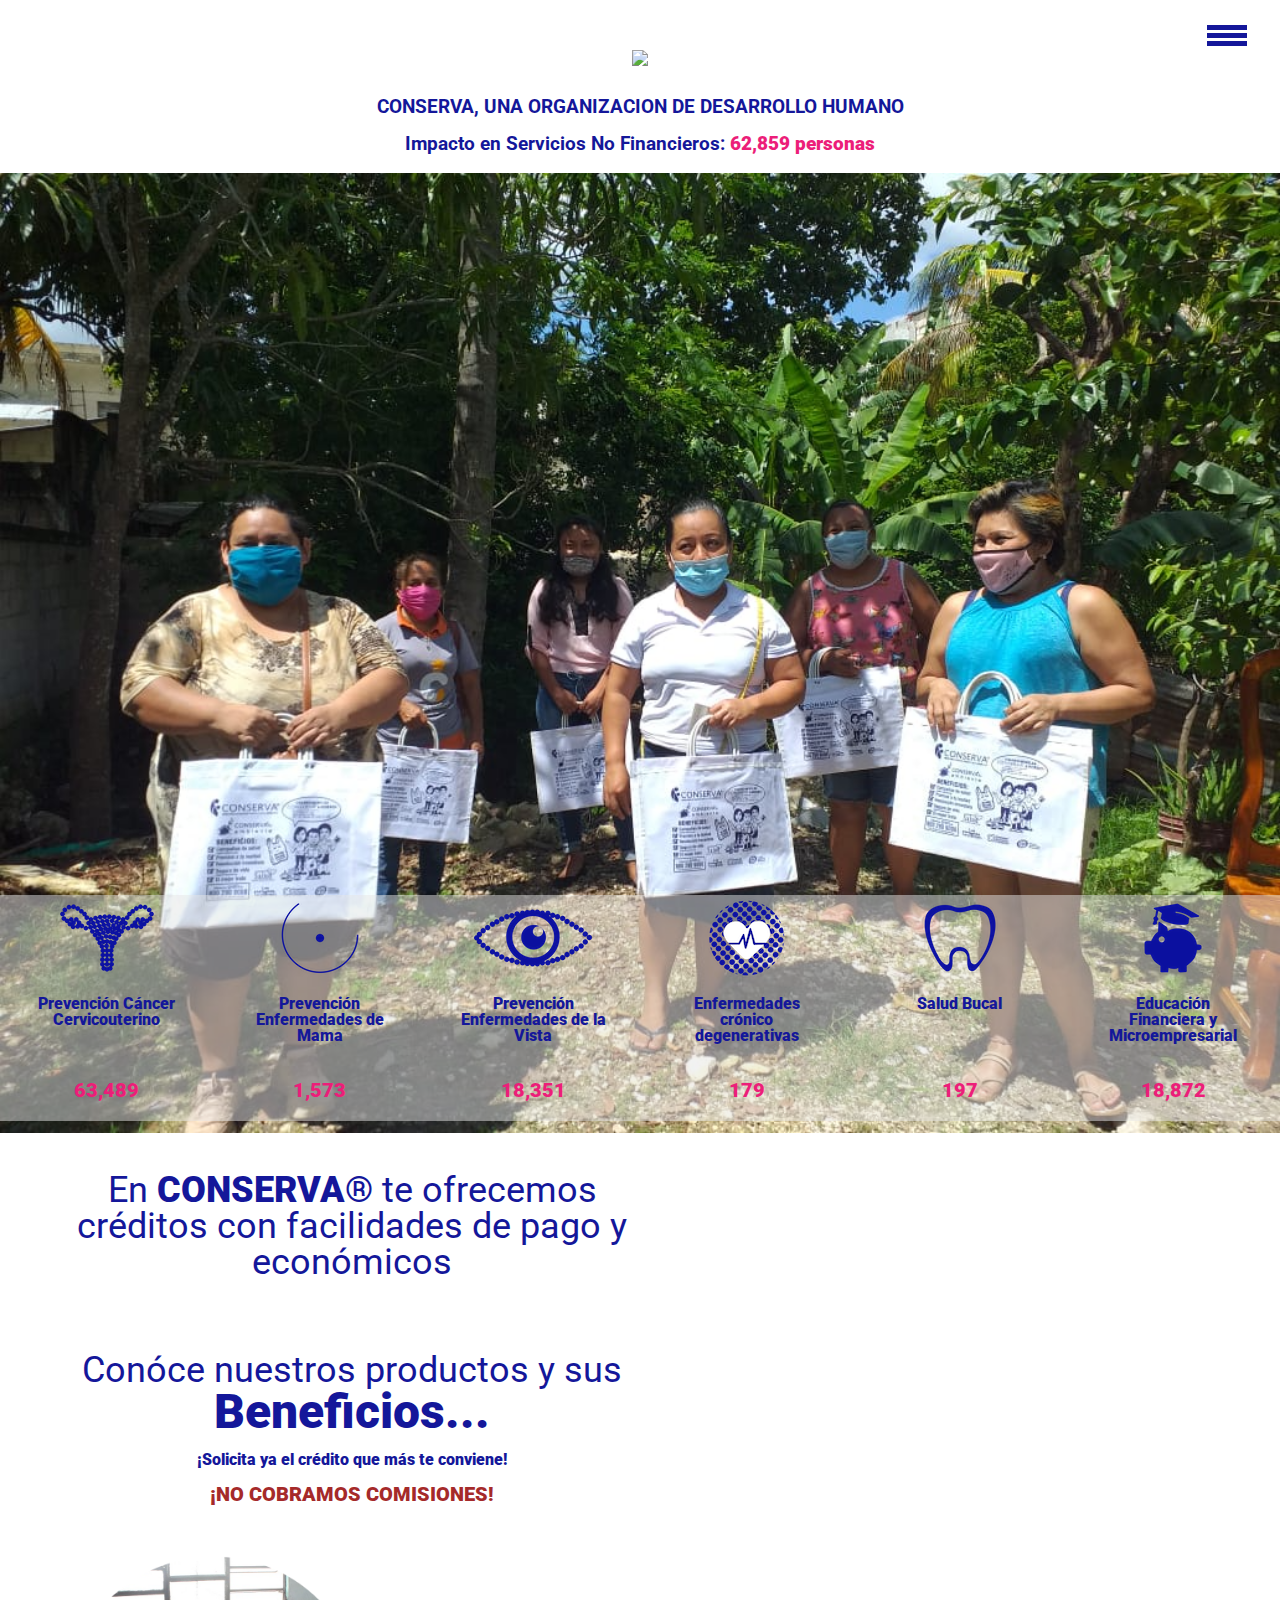
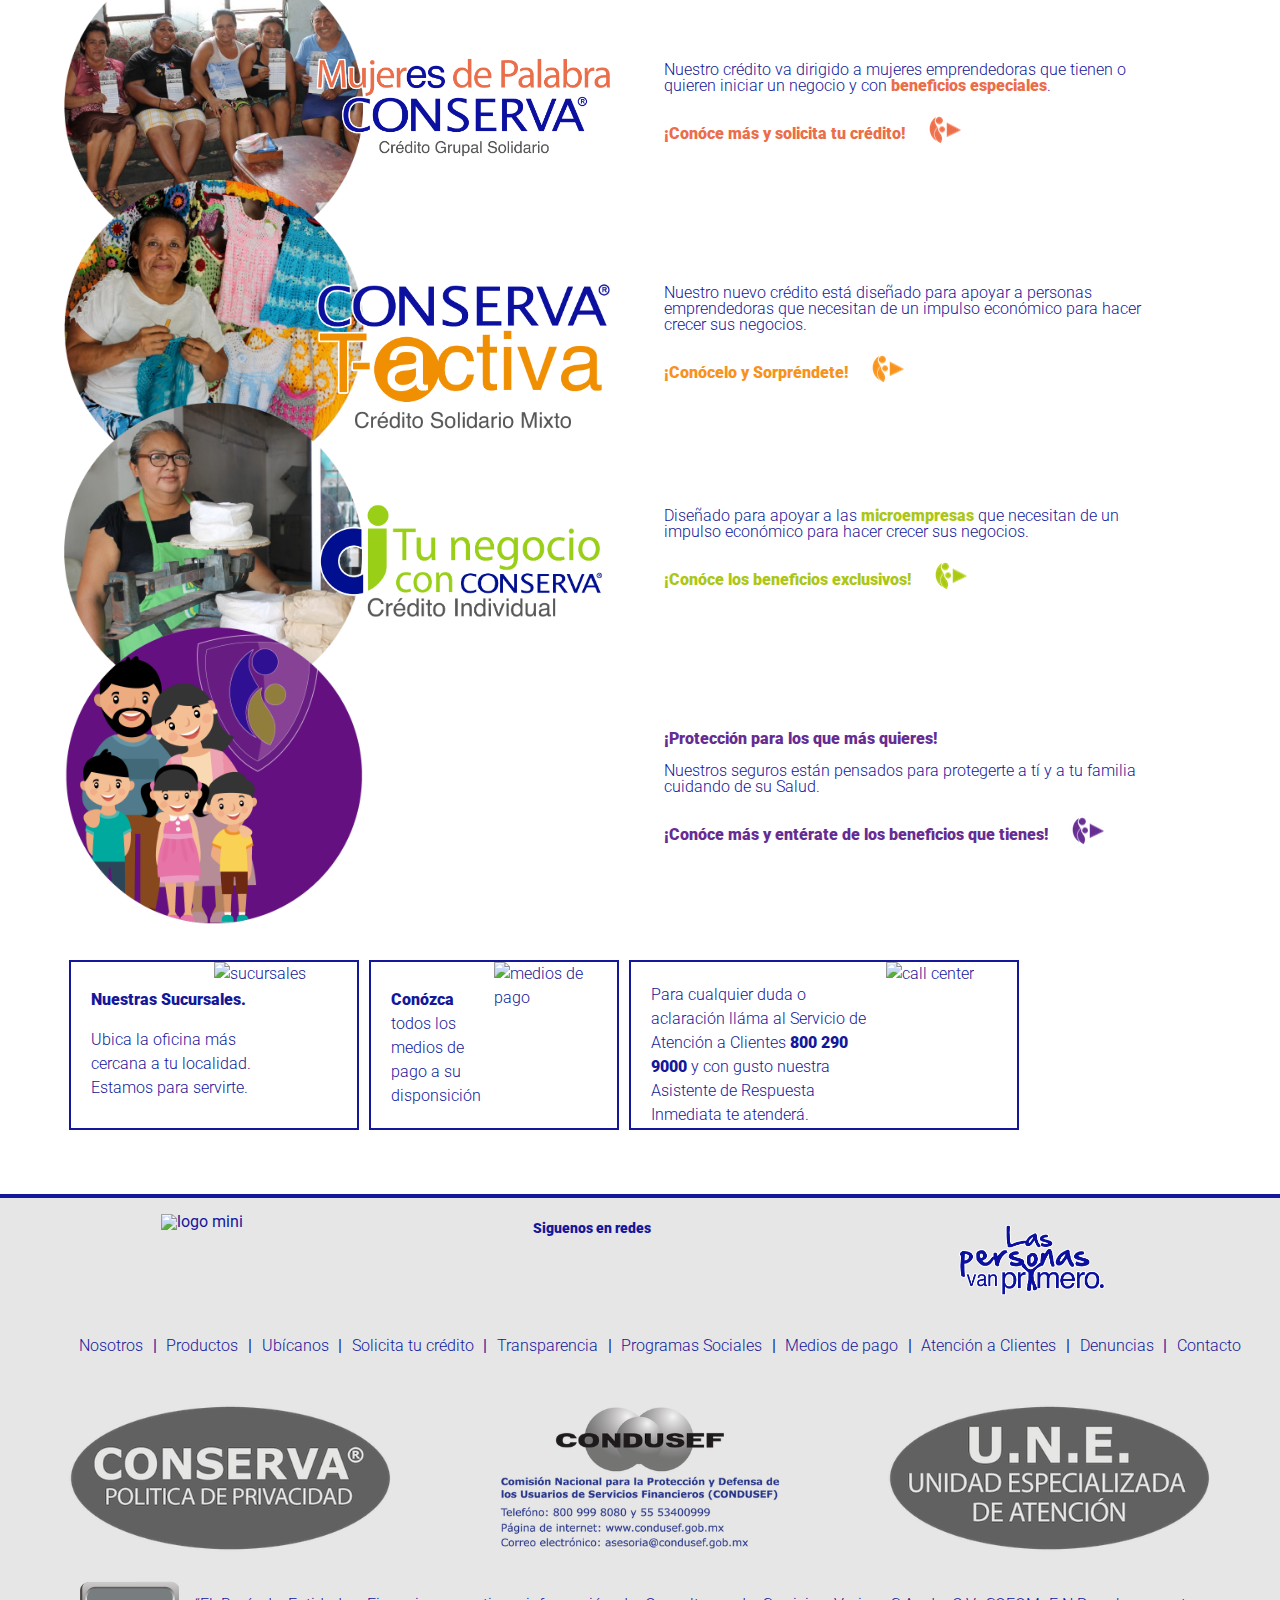
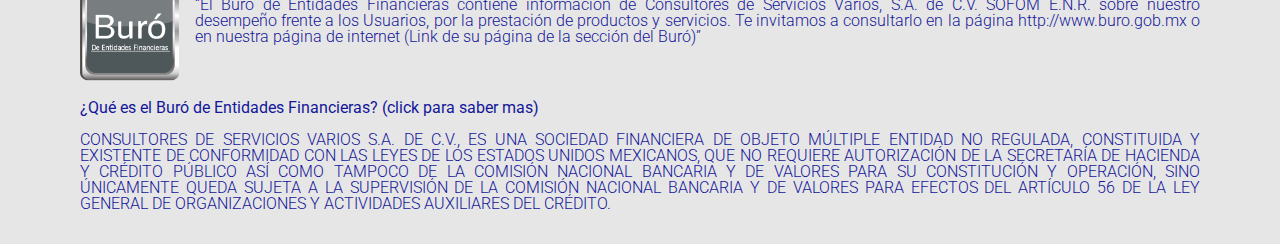
==== commit e9229ccb: "seccion transparencia (solo link diponibles" ====
--- a/index.html
+++ b/index.html
@@ -49,7 +49,7 @@
           >
         </li>
         <li class="nav__item">
-          <a href="#vacantes" id="" class="nav__link">Vacantes</a>
+          <a href="transparencia.html" id="" class="nav__link">Transparencia</a>
         </li>
         <li class="nav__item">
           <a href="#programasociales" id="" class="nav__link"
@@ -343,46 +343,46 @@
             </li>
             |
             <li class="social-list__item">
-              <a href="/index.html" class="social-list__link">Ubícanos</a>
-            </li>
-            |
-            <li class="social-list__item">
-              <a href="/index.html" class="social-list__link"
+              <a href="/index-underconstruction.html" class="social-list__link">Ubícanos</a>
+            </li>
+            |
+            <li class="social-list__item">
+              <a href="/index-underconstruction.html" class="social-list__link"
                 >Solicita tu crédito</a
               >
             </li>
             |
             <li class="social-list__item">
-              <a href="/index.html" class="social-list__link">Vacantes</a>
-            </li>
-            |
-            <li class="social-list__item">
-              <a href="/index.html" class="social-list__link"
+              <a href="/transparencia.html" class="social-list__link">Transparencia</a>
+            </li>
+            |
+            <li class="social-list__item">
+              <a href="/index-underconstruction.html" class="social-list__link"
                 >Programas Sociales</a
               >
             </li>
             |
             <li class="social-list__item">
-              <a href="/index.html" class="social-list__link">Medios de pago</a>
-            </li>
-            |
-            <li class="social-list__item">
-              <a href="/index.html" class="social-list__link"
+              <a href="/index-underconstruction.html" class="social-list__link">Medios de pago</a>
+            </li>
+            |
+            <li class="social-list__item">
+              <a href="/index-underconstruction.html" class="social-list__link"
                 >Atención a Clientes</a
               >
             </li>
             |
             <li class="social-list__item">
-              <a href="/index.html" class="social-list__link">Denuncias</a>
-            </li>
-            |
-            <li class="social-list__item">
-              <a href="/index.html" class="social-list__link">Contacto</a>
+              <a href="/index-underconstruction.html" class="social-list__link">Denuncias</a>
+            </li>
+            |
+            <li class="social-list__item">
+              <a href="/index-underconstruction.html" class="social-list__link">Contacto</a>
             </li>
           </ul>
         </nav>
       </div>
-
+      
       <div class="footer-bottom">
         <a href="/politica-privacidad.pdf" target="_blank">
           <img
